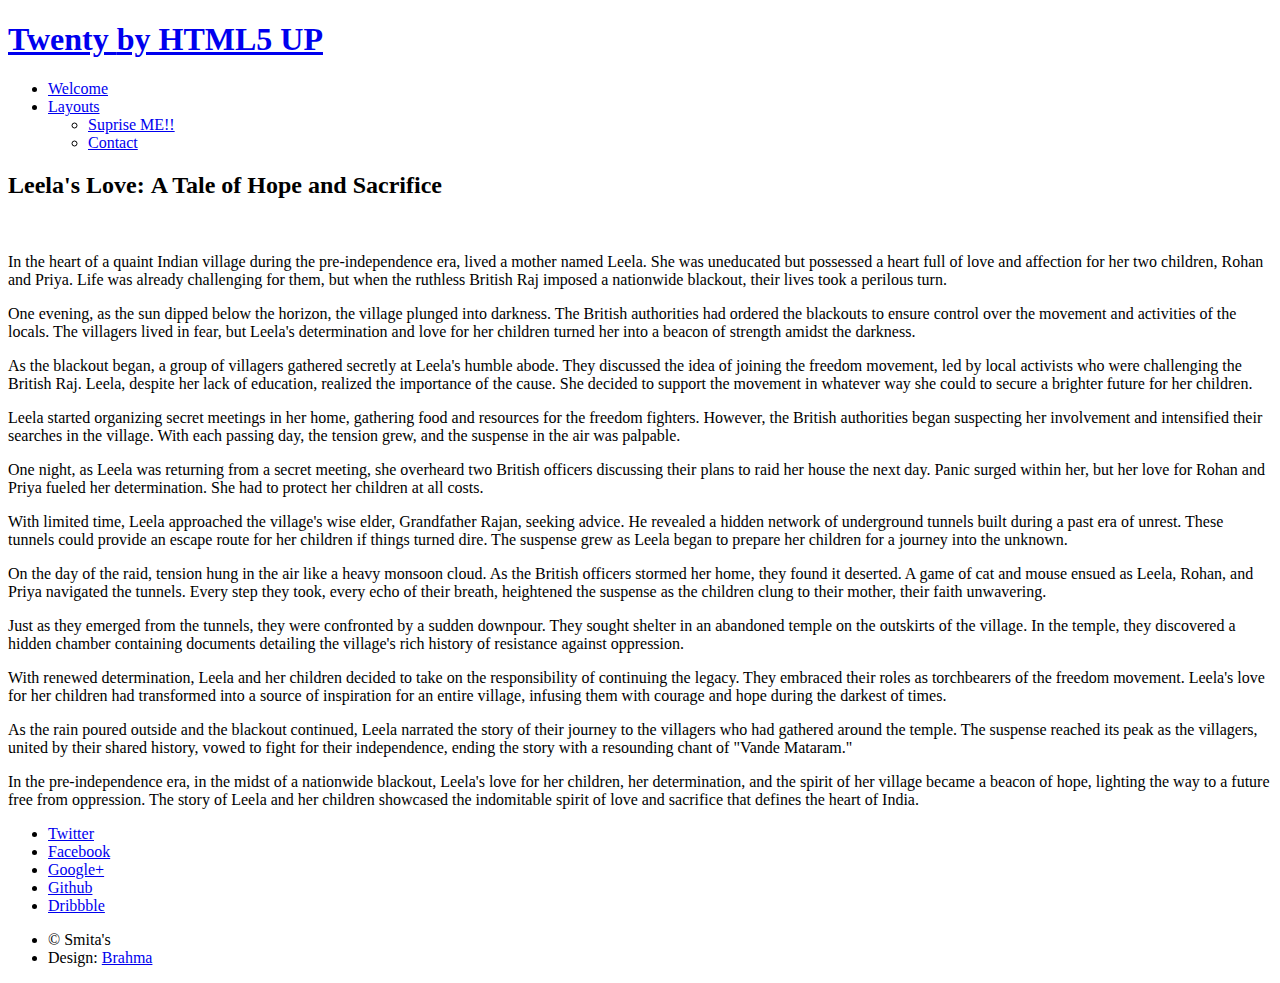
==== no-sidebar.html @ 75e1d194 "Add files via upload" ====
<!DOCTYPE HTML>

<html>
	<head>
		<title>Leela's Love: A Tale of Hope and Sacrifice</title>
		<meta charset="utf-8" />
		<meta name="viewport" content="width=device-width, initial-scale=1, user-scalable=no" />
		<link rel="stylesheet" href="assets/css/main.css" />
		<link rel="stylesheet" href="assets/css/css_u.css" />
		<noscript><link rel="stylesheet" href="assets/css/noscript.css" /></noscript>
		<link rel="preconnect" href="https://fonts.googleapis.com">
		<link rel="preconnect" href="https://fonts.gstatic.com" crossorigin>
		<link href="https://fonts.googleapis.com/css2?family=Poppins:ital,wght@0,300;0,400;0,500;1,300&display=swap" rel="stylesheet">
	</head>
	<body class="no-sidebar is-preload">
		<div id="page-wrapper">

			<!-- Header -->
				<header id="header">
					<h1 id="logo"><a href="index.html">Twenty <span>by HTML5 UP</span></a></h1>
					<nav id="nav">
						<ul>
							<li class="current"><a href="index.html">Welcome</a></li>
							<li class="submenu">
								<a href="#">Layouts</a>
								<ul>
									<!-- <li><a href="left-sidebar.html">Left Sidebar</a></li> -->
									<!-- <li><a href="right-sidebar.html">Right Sidebar</a></li> -->
									<li><a href="no-sidebar.html">Suprise ME!!</a></li>
									<li><a href="contact.html">Contact</a></li>
									<!-- <li class="submenu">
										<a href="#">Submenu</a>
										<ul>
											<li><a href="#">Dolore Sed</a></li>
											<li><a href="#">Consequat</a></li>
											<li><a href="#">Lorem Magna</a></li>
											<li><a href="#">Sed Magna</a></li>
											<li><a href="#">Ipsum Nisl</a></li>
										</ul>
									</li> -->
								</ul>
							</li>
							<!-- <li><a href="#" class="button primary">Sign Up</a></li> -->
						</ul>
					</nav>
				</header>

			<!-- Main -->
				<article id="main">

					<header class="special container">
						<span class="icon solid fa-mobile-alt"></span>
						<h2><strong>Leela's Love: </strong>A Tale of Hope and Sacrifice</h2>
						<!-- <p>Where that in the center faces the nameless horrors alone.</p> -->
					</header>

					<!-- One -->
						<section class="wrapper style4 container">

							<!-- Content -->
								<div class="content">
									<section>
										<div class="div_u">
											<a href="#" class="image featured img_u"><img src="images/pic01.jpg" alt="" /></a>
										</div>
										
										<!-- <header>
											<h3>Dolore Amet Consequat</h3>
										</header> -->
										<p>In the heart of a quaint Indian village during the pre-independence era, lived a mother named Leela. She was uneducated but possessed a heart full of love and affection for her two children, Rohan and Priya. Life was already challenging for them, but when the ruthless British Raj imposed a nationwide blackout, their lives took a perilous turn.</p>
										<p>One evening, as the sun dipped below the horizon, the village plunged into darkness. The British authorities had ordered the blackouts to ensure control over the movement and activities of the locals. The villagers lived in fear, but Leela's determination and love for her children turned her into a beacon of strength amidst the darkness.</p>
										<p>As the blackout began, a group of villagers gathered secretly at Leela's humble abode. They discussed the idea of joining the freedom movement, led by local activists who were challenging the British Raj. Leela, despite her lack of education, realized the importance of the cause. She decided to support the movement in whatever way she could to secure a brighter future for her children.</p>
										<p>Leela started organizing secret meetings in her home, gathering food and resources for the freedom fighters. However, the British authorities began suspecting her involvement and intensified their searches in the village. With each passing day, the tension grew, and the suspense in the air was palpable.</p>
										<p>One night, as Leela was returning from a secret meeting, she overheard two British officers discussing their plans to raid her house the next day. Panic surged within her, but her love for Rohan and Priya fueled her determination. She had to protect her children at all costs.</p>
										<p>With limited time, Leela approached the village's wise elder, Grandfather Rajan, seeking advice. He revealed a hidden network of underground tunnels built during a past era of unrest. These tunnels could provide an escape route for her children if things turned dire. The suspense grew as Leela began to prepare her children for a journey into the unknown.</p>
										<p>On the day of the raid, tension hung in the air like a heavy monsoon cloud. As the British officers stormed her home, they found it deserted. A game of cat and mouse ensued as Leela, Rohan, and Priya navigated the tunnels. Every step they took, every echo of their breath, heightened the suspense as the children clung to their mother, their faith unwavering.</p>
										<p>Just as they emerged from the tunnels, they were confronted by a sudden downpour. They sought shelter in an abandoned temple on the outskirts of the village. In the temple, they discovered a hidden chamber containing documents detailing the village's rich history of resistance against oppression.</p>
										<p>With renewed determination, Leela and her children decided to take on the responsibility of continuing the legacy. They embraced their roles as torchbearers of the freedom movement. Leela's love for her children had transformed into a source of inspiration for an entire village, infusing them with courage and hope during the darkest of times.</p>
										<p>As the rain poured outside and the blackout continued, Leela narrated the story of their journey to the villagers who had gathered around the temple. The suspense reached its peak as the villagers, united by their shared history, vowed to fight for their independence, ending the story with a resounding chant of "Vande Mataram."</p>
										<p>In the pre-independence era, in the midst of a nationwide blackout, Leela's love for her children, her determination, and the spirit of her village became a beacon of hope, lighting the way to a future free from oppression. The story of Leela and her children showcased the indomitable spirit of love and sacrifice that defines the heart of India.</p>
										<!-- <p>Aliquam massa urna, imperdiet sit amet mi non, bibendum euismod est. Curabitur mi justo, tincidunt vel eros ullamcorper, porta cursus justo. Cras vel neque eros. Vestibulum diam quam, mollis at consectetur non, malesuada quis augue. Morbi tincidunt pretium interdum. Morbi mattis elementum orci, nec dictum massa. Morbi eu faucibus massa. Aliquam massa urna, imperdiet sit amet mi non, bibendum euismod est. Curabitur mi justo, tincidunt vel eros ullamcorper, porta cursus justo. Cras vel neque eros. Vestibulum diam.</p>
										<p>Vestibulum diam quam, mollis at consectetur non, malesuada quis augue. Morbi tincidunt pretium interdum. Morbi mattis elementum orci, nec dictum porta cursus justo. Quisque ultricies lorem in ligula condimentum, et egestas turpis sagittis. Cras ac nunc urna. Nullam eget lobortis purus. Phasellus vitae tortor non est placerat tristique. Sed id sem et massa ornare pellentesque. Maecenas pharetra porta accumsan. </p>
										<p>In vestibulum massa quis arcu lobortis tempus. Nam pretium arcu in odio vulputate luctus. Suspendisse euismod lorem eget lacinia fringilla. Sed sed felis justo. Nunc sodales elit in laoreet aliquam. Nam gravida, nisl sit amet iaculis porttitor, risus nisi rutrum metus, non hendrerit ipsum arcu tristique est.</p> -->
									</section>
								</div>

						</section>

					<!-- Two -->
						<!-- <section class="wrapper style1 container special">
							<div class="row">
								<div class="col-4 col-12-narrower">

									<section>
										<header>
											<h3>This is Something</h3>
										</header>
										<p>Sed tristique purus vitae volutpat ultrices. Aliquam eu elit eget arcu commodo suscipit dolor nec nibh. Proin a ullamcorper elit, et sagittis turpis. Integer ut fermentum.</p>
										<footer>
											<ul class="buttons">
												<li><a href="#" class="button small">Learn More</a></li>
											</ul>
										</footer>
									</section>

								</div>
								<div class="col-4 col-12-narrower">

									<section>
										<header>
											<h3>Also Something</h3>
										</header>
										<p>Sed tristique purus vitae volutpat ultrices. Aliquam eu elit eget arcu commodo suscipit dolor nec nibh. Proin a ullamcorper elit, et sagittis turpis. Integer ut fermentum.</p>
										<footer>
											<ul class="buttons">
												<li><a href="#" class="button small">Learn More</a></li>
											</ul>
										</footer>
									</section>

								</div>
								<div class="col-4 col-12-narrower">

									<section>
										<header>
											<h3>Probably Something</h3>
										</header>
										<p>Sed tristique purus vitae volutpat ultrices. Aliquam eu elit eget arcu commodo suscipit dolor nec nibh. Proin a ullamcorper elit, et sagittis turpis. Integer ut fermentum.</p>
										<footer>
											<ul class="buttons">
												<li><a href="#" class="button small">Learn More</a></li>
											</ul>
										</footer>
									</section>

								</div>
							</div>
						</section>

				</article> -->

			<!-- Footer -->
				<footer id="footer">

					<ul class="icons">
						<li><a href="#" class="icon brands circle fa-twitter"><span class="label">Twitter</span></a></li>
						<li><a href="#" class="icon brands circle fa-facebook-f"><span class="label">Facebook</span></a></li>
						<li><a href="#" class="icon brands circle fa-google-plus-g"><span class="label">Google+</span></a></li>
						<li><a href="#" class="icon brands circle fa-github"><span class="label">Github</span></a></li>
						<li><a href="#" class="icon brands circle fa-dribbble"><span class="label">Dribbble</span></a></li>
					</ul>

					<ul class="copyright">
						<li>&copy; Smita's</li><li>Design: <a href="#">Brahma</a></li>
					</ul>

				</footer>

		</div>

		<!-- Scripts -->
			<script src="assets/js/jquery.min.js"></script>
			<script src="assets/js/jquery.dropotron.min.js"></script>
			<script src="assets/js/jquery.scrolly.min.js"></script>
			<script src="assets/js/jquery.scrollgress.min.js"></script>
			<script src="assets/js/jquery.scrollex.min.js"></script>
			<script src="assets/js/browser.min.js"></script>
			<script src="assets/js/breakpoints.min.js"></script>
			<script src="assets/js/util.js"></script>
			<script src="assets/js/main.js"></script>

	</body>
</html>
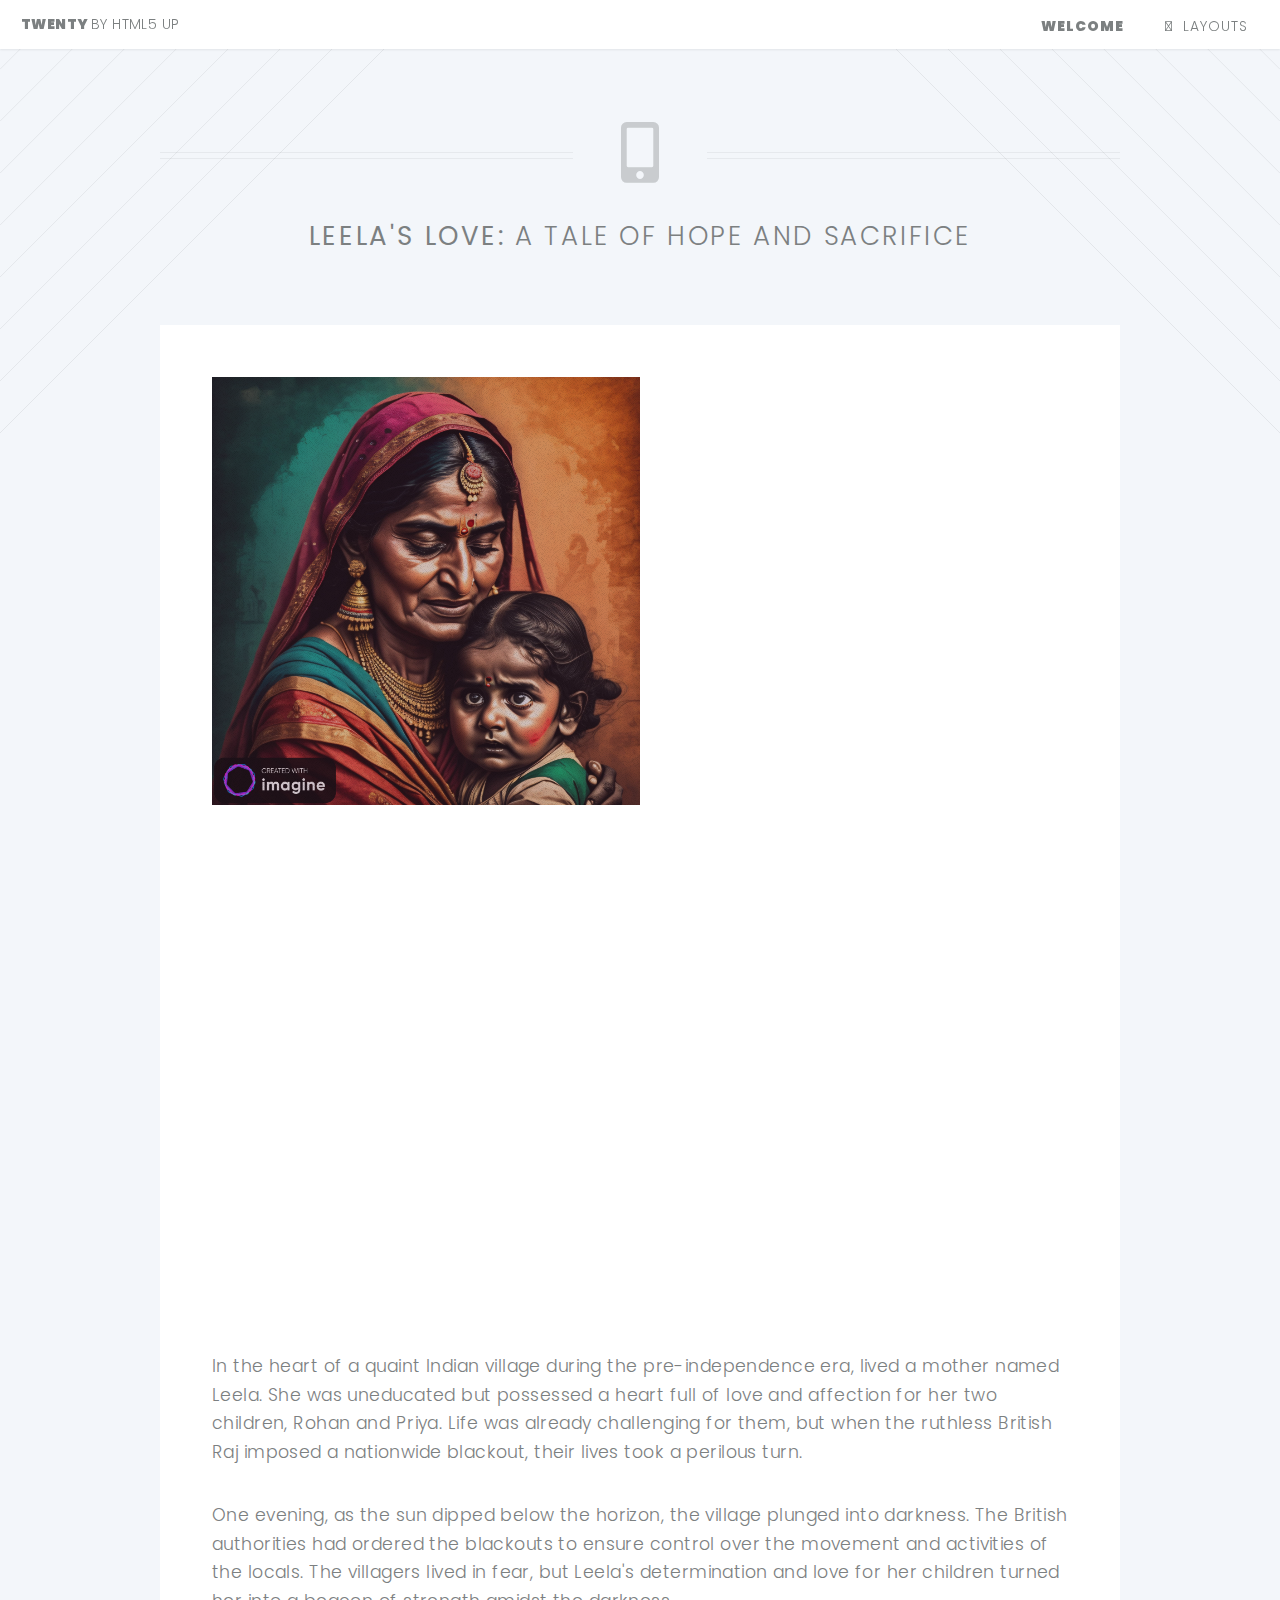
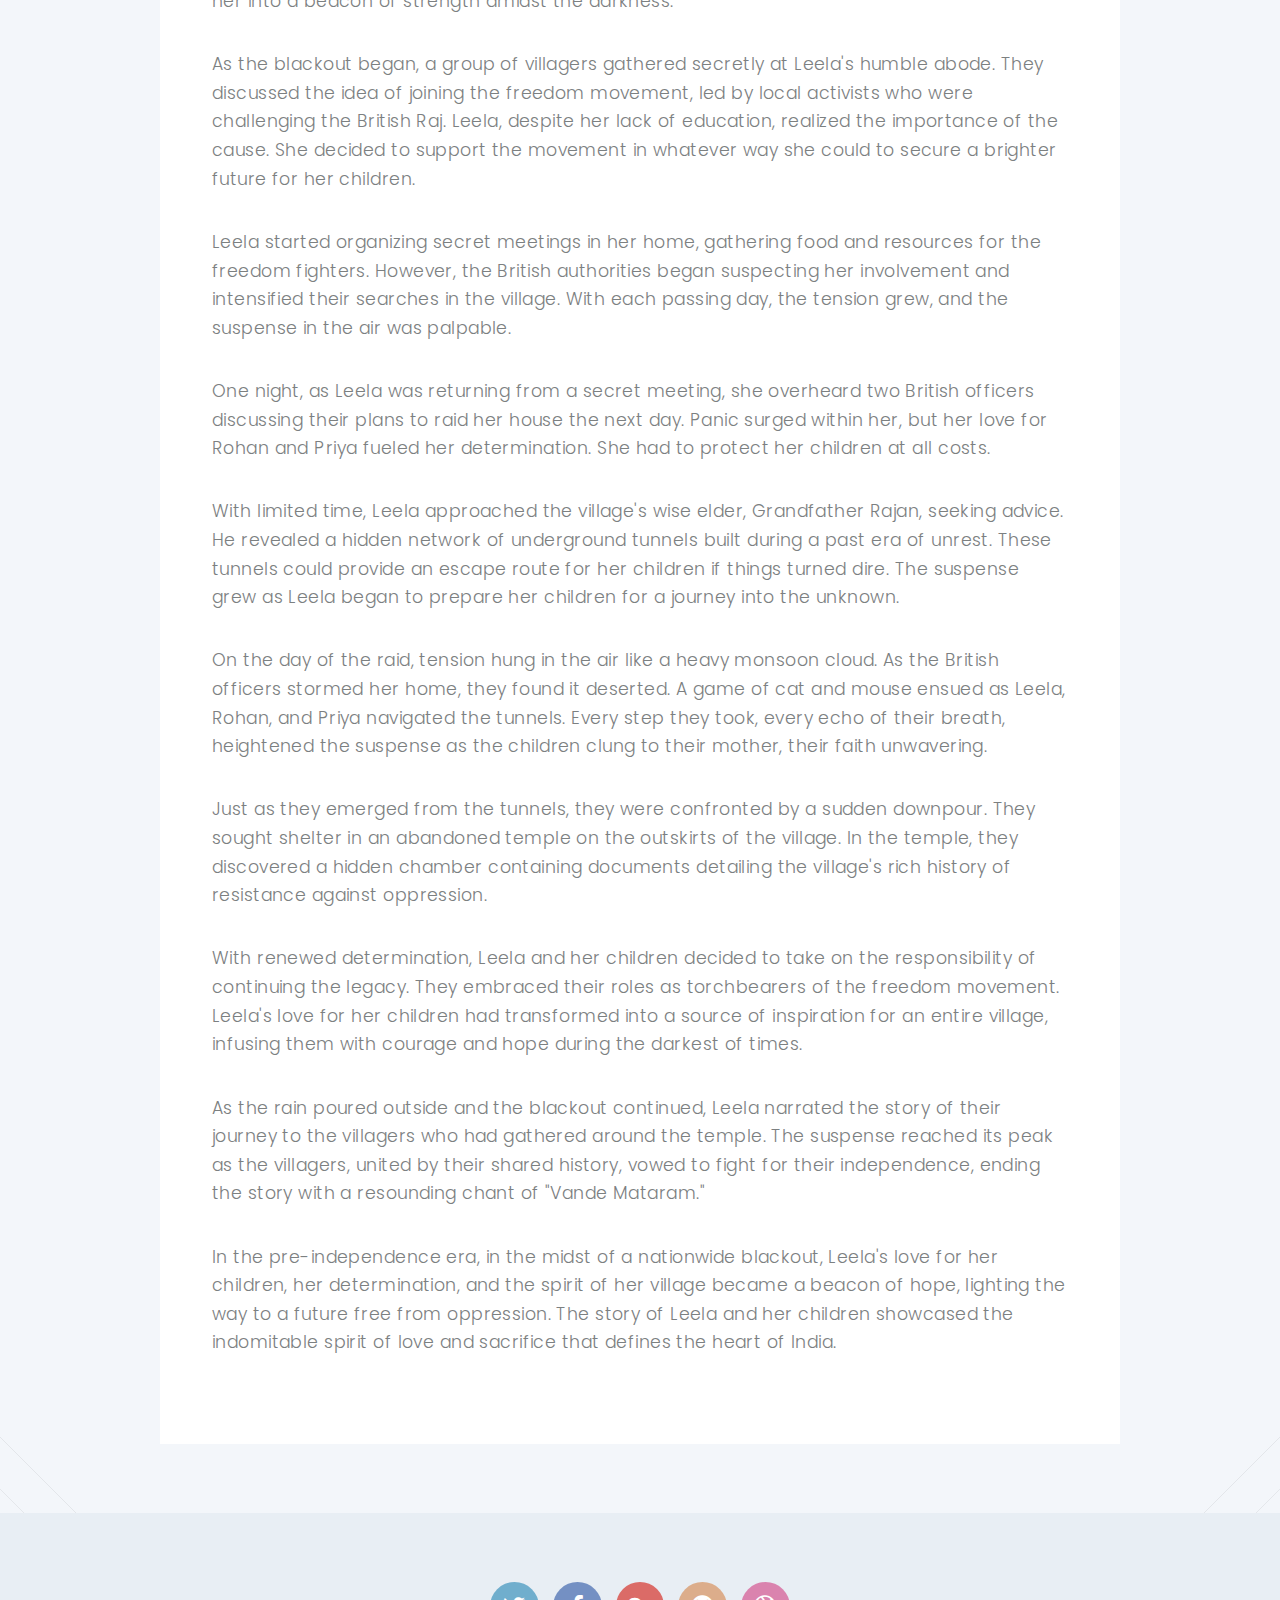
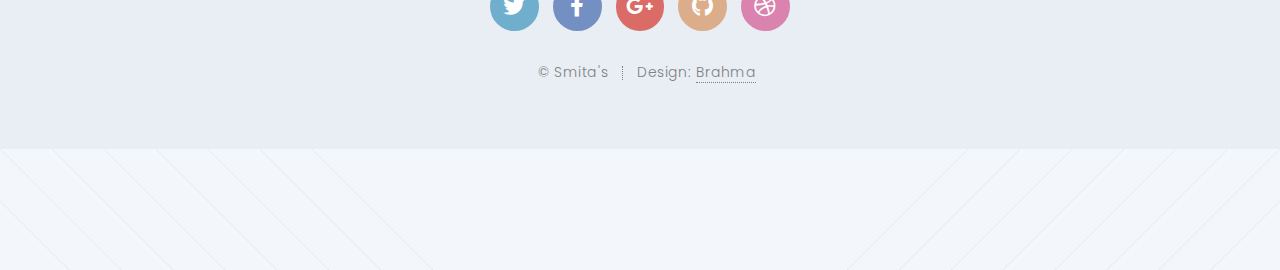
==== commit ffbf52bf: "Update no-sidebar.html" ====
--- a/no-sidebar.html
+++ b/no-sidebar.html
@@ -62,6 +62,7 @@
 									<section>
 										<div class="div_u">
 											<a href="#" class="image featured img_u"><img src="images/pic01.jpg" alt="" /></a>
+											<iframe src="https://www.veed.io/embed/767d58e0-048e-4846-8ca8-74c195d1b40b" width="744" height="504" frameborder="0" title="pic01" webkitallowfullscreen mozallowfullscreen allowfullscreen></iframe>
 										</div>
 										
 										<!-- <header>
@@ -170,4 +171,4 @@
 			<script src="assets/js/main.js"></script>
 
 	</body>
-</html>+</html>
--- a/assets/css/main.css
+++ b/assets/css/main.css
@@ -0,0 +1,3346 @@
+@import url("fontawesome-all.min.css");
+@import url("https://fonts.googleapis.com/css?family=Lato:300,400,900");
+
+/*
+	Twenty by HTML5 UP
+	html5up.net | @ajlkn
+	Free for personal and commercial use under the CCA 3.0 license (html5up.net/license)
+*/
+
+html, body, div, span, applet, object,
+iframe, h1, h2, h3, h4, h5, h6, p, blockquote,
+pre, a, abbr, acronym, address, big, cite,
+code, del, dfn, em, img, ins, kbd, q, s, samp,
+small, strike, strong, sub, sup, tt, var, b,
+u, i, center, dl, dt, dd, ol, ul, li, fieldset,
+form, label, legend, table, caption, tbody,
+tfoot, thead, tr, th, td, article, aside,
+canvas, details, embed, figure, figcaption,
+footer, header, hgroup, menu, nav, output, ruby,
+section, summary, time, mark, audio, video {
+	margin: 0;
+	padding: 0;
+	border: 0;
+	font-size: 100%;
+	font: inherit;
+	vertical-align: baseline;}
+
+article, aside, details, figcaption, figure,
+footer, header, hgroup, menu, nav, section {
+	display: block;}
+
+body {
+	line-height: 1;
+}
+
+ol, ul {
+	list-style: none;
+}
+
+blockquote, q {
+	quotes: none;
+}
+
+	blockquote:before, blockquote:after, q:before, q:after {
+		content: '';
+		content: none;
+	}
+
+table {
+	border-collapse: collapse;
+	border-spacing: 0;
+}
+
+body {
+	-webkit-text-size-adjust: none;
+}
+
+mark {
+	background-color: transparent;
+	color: inherit;
+}
+
+input::-moz-focus-inner {
+	border: 0;
+	padding: 0;
+}
+
+input, select, textarea {
+	-moz-appearance: none;
+	-webkit-appearance: none;
+	-ms-appearance: none;
+	appearance: none;
+}
+
+/* Basic */
+
+	html {
+		box-sizing: border-box;
+	}
+
+	*, *:before, *:after {
+		box-sizing: inherit;
+	}
+
+	body {
+		background: #f3f6fa;
+	}
+
+		body.is-preload *, body.is-preload *:before, body.is-preload *:after {
+			-moz-animation: none !important;
+			-webkit-animation: none !important;
+			-ms-animation: none !important;
+			animation: none !important;
+			-moz-transition: none !important;
+			-webkit-transition: none !important;
+			-ms-transition: none !important;
+			transition: none !important;
+		}
+
+	body, input, select, textarea {
+		color: #7c8081;
+		font-family: 'Lato', sans-serif;
+		font-family: 'Poppins', sans-serif;
+		font-size: 15pt;
+		font-weight: 300;
+		letter-spacing: 0.025em;
+		line-height: 1.75em;
+	}
+
+	a {
+		-moz-transition: color 0.2s ease-in-out, border-color 0.2s ease-in-out, background-color 0.2s ease-in-out;
+		-webkit-transition: color 0.2s ease-in-out, border-color 0.2s ease-in-out, background-color 0.2s ease-in-out;
+		-ms-transition: color 0.2s ease-in-out, border-color 0.2s ease-in-out, background-color 0.2s ease-in-out;
+		transition: color 0.2s ease-in-out, border-color 0.2s ease-in-out, background-color 0.2s ease-in-out;
+		color: #3fb1a3;
+		text-decoration: none;
+		border-bottom: dotted 1px;
+	}
+
+		a:hover {
+			border-bottom-color: transparent;
+		}
+
+	strong, b {
+		font-weight: 400;
+	}
+
+	p, ul, ol, dl, table, blockquote {
+		margin: 0 0 2em 0;
+	}
+
+	h1, h2, h3, h4, h5, h6 {
+		color: inherit;
+		font-weight: 300;
+		line-height: 1.75em;
+		margin-bottom: 1em;
+		text-transform: uppercase;
+	}
+
+		h1 a, h2 a, h3 a, h4 a, h5 a, h6 a {
+			color: inherit;
+			text-decoration: none;
+			border: 0;
+		}
+
+	h2 {
+		font-size: 1.5em;
+		letter-spacing: 0.1em;
+	}
+
+	h3 {
+		font-size: 1.15em;
+		letter-spacing: 0.025em;
+	}
+
+	sub {
+		font-size: 0.8em;
+		position: relative;
+		top: 0.5em;
+	}
+
+	sup {
+		font-size: 0.8em;
+		position: relative;
+		top: -0.5em;
+	}
+
+	hr {
+		border-top: solid 1px rgba(124, 128, 129, 0.2);
+		border: 0;
+		margin-bottom: 1.5em;
+	}
+
+	blockquote {
+		border-left: solid 0.5em rgba(124, 128, 129, 0.2);
+		font-style: italic;
+		padding: 1em 0 1em 2em;
+	}
+
+/* Container */
+
+	.container {
+		margin: 0 auto;
+		max-width: 100%;
+		width: 1400px;
+	}
+
+		.container.medium {
+			width: 1050px;
+		}
+
+		@media screen and (max-width: 1680px) {
+
+			.container {
+				width: 1200px;
+			}
+
+				.container.medium {
+					width: 900px;
+				}
+
+		}
+
+		@media screen and (max-width: 1280px) {
+
+			.container {
+				width: 960px;
+			}
+
+				.container.medium {
+					width: 735px;
+				}
+
+		}
+
+		@media screen and (max-width: 980px) {
+
+			.container {
+				width: 95%;
+			}
+
+				.container.medium {
+					width: 71.25%;
+				}
+
+		}
+
+		@media screen and (max-width: 840px) {
+
+			.container {
+				width: 95%;
+			}
+
+				.container.medium {
+					width: 95%;
+				}
+
+		}
+
+		@media screen and (max-width: 736px) {
+
+			.container {
+				width: 100%;
+			}
+
+				.container.medium {
+					width: 100%;
+				}
+
+		}
+
+/* Row */
+
+	.row {
+		display: flex;
+		flex-wrap: wrap;
+		box-sizing: border-box;
+		align-items: stretch;
+	}
+
+		.row > * {
+			box-sizing: border-box;
+		}
+
+		.row.gtr-uniform > * > :last-child {
+			margin-bottom: 0;
+		}
+
+		.row.aln-left {
+			justify-content: flex-start;
+		}
+
+		.row.aln-center {
+			justify-content: center;
+		}
+
+		.row.aln-right {
+			justify-content: flex-end;
+		}
+
+		.row.aln-top {
+			align-items: flex-start;
+		}
+
+		.row.aln-middle {
+			align-items: center;
+		}
+
+		.row.aln-bottom {
+			align-items: flex-end;
+		}
+
+		.row > .imp {
+			order: -1;
+		}
+
+		.row > .col-1 {
+			width: 8.33333%;
+		}
+
+		.row > .off-1 {
+			margin-left: 8.33333%;
+		}
+
+		.row > .col-2 {
+			width: 16.66667%;
+		}
+
+		.row > .off-2 {
+			margin-left: 16.66667%;
+		}
+
+		.row > .col-3 {
+			width: 25%;
+		}
+
+		.row > .off-3 {
+			margin-left: 25%;
+		}
+
+		.row > .col-4 {
+			width: 33.33333%;
+		}
+
+		.row > .off-4 {
+			margin-left: 33.33333%;
+		}
+
+		.row > .col-5 {
+			width: 41.66667%;
+		}
+
+		.row > .off-5 {
+			margin-left: 41.66667%;
+		}
+
+		.row > .col-6 {
+			width: 50%;
+		}
+
+		.row > .off-6 {
+			margin-left: 50%;
+		}
+
+		.row > .col-7 {
+			width: 58.33333%;
+		}
+
+		.row > .off-7 {
+			margin-left: 58.33333%;
+		}
+
+		.row > .col-8 {
+			width: 66.66667%;
+		}
+
+		.row > .off-8 {
+			margin-left: 66.66667%;
+		}
+
+		.row > .col-9 {
+			width: 75%;
+		}
+
+		.row > .off-9 {
+			margin-left: 75%;
+		}
+
+		.row > .col-10 {
+			width: 83.33333%;
+		}
+
+		.row > .off-10 {
+			margin-left: 83.33333%;
+		}
+
+		.row > .col-11 {
+			width: 91.66667%;
+		}
+
+		.row > .off-11 {
+			margin-left: 91.66667%;
+		}
+
+		.row > .col-12 {
+			width: 100%;
+		}
+
+		.row > .off-12 {
+			margin-left: 100%;
+		}
+
+		.row.gtr-0 {
+			margin-top: 0px;
+			margin-left: 0px;
+		}
+
+			.row.gtr-0 > * {
+				padding: 0px 0 0 0px;
+			}
+
+			.row.gtr-0.gtr-uniform {
+				margin-top: 0px;
+			}
+
+				.row.gtr-0.gtr-uniform > * {
+					padding-top: 0px;
+				}
+
+		.row.gtr-25 {
+			margin-top: -12.5px;
+			margin-left: -12.5px;
+		}
+
+			.row.gtr-25 > * {
+				padding: 12.5px 0 0 12.5px;
+			}
+
+			.row.gtr-25.gtr-uniform {
+				margin-top: -12.5px;
+			}
+
+				.row.gtr-25.gtr-uniform > * {
+					padding-top: 12.5px;
+				}
+
+		.row.gtr-50 {
+			margin-top: -25px;
+			margin-left: -25px;
+		}
+
+			.row.gtr-50 > * {
+				padding: 25px 0 0 25px;
+			}
+
+			.row.gtr-50.gtr-uniform {
+				margin-top: -25px;
+			}
+
+				.row.gtr-50.gtr-uniform > * {
+					padding-top: 25px;
+				}
+
+		.row {
+			margin-top: -50px;
+			margin-left: -50px;
+		}
+
+			.row > * {
+				padding: 50px 0 0 50px;
+			}
+
+			.row.gtr-uniform {
+				margin-top: -50px;
+			}
+
+				.row.gtr-uniform > * {
+					padding-top: 50px;
+				}
+
+		.row.gtr-150 {
+			margin-top: -75px;
+			margin-left: -75px;
+		}
+
+			.row.gtr-150 > * {
+				padding: 75px 0 0 75px;
+			}
+
+			.row.gtr-150.gtr-uniform {
+				margin-top: -75px;
+			}
+
+				.row.gtr-150.gtr-uniform > * {
+					padding-top: 75px;
+				}
+
+		.row.gtr-200 {
+			margin-top: -100px;
+			margin-left: -100px;
+		}
+
+			.row.gtr-200 > * {
+				padding: 100px 0 0 100px;
+			}
+
+			.row.gtr-200.gtr-uniform {
+				margin-top: -100px;
+			}
+
+				.row.gtr-200.gtr-uniform > * {
+					padding-top: 100px;
+				}
+
+		@media screen and (max-width: 1680px) {
+
+			.row {
+				display: flex;
+				flex-wrap: wrap;
+				box-sizing: border-box;
+				align-items: stretch;
+			}
+
+				.row > * {
+					box-sizing: border-box;
+				}
+
+				.row.gtr-uniform > * > :last-child {
+					margin-bottom: 0;
+				}
+
+				.row.aln-left {
+					justify-content: flex-start;
+				}
+
+				.row.aln-center {
+					justify-content: center;
+				}
+
+				.row.aln-right {
+					justify-content: flex-end;
+				}
+
+				.row.aln-top {
+					align-items: flex-start;
+				}
+
+				.row.aln-middle {
+					align-items: center;
+				}
+
+				.row.aln-bottom {
+					align-items: flex-end;
+				}
+
+				.row > .imp-wide {
+					order: -1;
+				}
+
+				.row > .col-1-wide {
+					width: 8.33333%;
+				}
+
+				.row > .off-1-wide {
+					margin-left: 8.33333%;
+				}
+
+				.row > .col-2-wide {
+					width: 16.66667%;
+				}
+
+				.row > .off-2-wide {
+					margin-left: 16.66667%;
+				}
+
+				.row > .col-3-wide {
+					width: 25%;
+				}
+
+				.row > .off-3-wide {
+					margin-left: 25%;
+				}
+
+				.row > .col-4-wide {
+					width: 33.33333%;
+				}
+
+				.row > .off-4-wide {
+					margin-left: 33.33333%;
+				}
+
+				.row > .col-5-wide {
+					width: 41.66667%;
+				}
+
+				.row > .off-5-wide {
+					margin-left: 41.66667%;
+				}
+
+				.row > .col-6-wide {
+					width: 50%;
+				}
+
+				.row > .off-6-wide {
+					margin-left: 50%;
+				}
+
+				.row > .col-7-wide {
+					width: 58.33333%;
+				}
+
+				.row > .off-7-wide {
+					margin-left: 58.33333%;
+				}
+
+				.row > .col-8-wide {
+					width: 66.66667%;
+				}
+
+				.row > .off-8-wide {
+					margin-left: 66.66667%;
+				}
+
+				.row > .col-9-wide {
+					width: 75%;
+				}
+
+				.row > .off-9-wide {
+					margin-left: 75%;
+				}
+
+				.row > .col-10-wide {
+					width: 83.33333%;
+				}
+
+				.row > .off-10-wide {
+					margin-left: 83.33333%;
+				}
+
+				.row > .col-11-wide {
+					width: 91.66667%;
+				}
+
+				.row > .off-11-wide {
+					margin-left: 91.66667%;
+				}
+
+				.row > .col-12-wide {
+					width: 100%;
+				}
+
+				.row > .off-12-wide {
+					margin-left: 100%;
+				}
+
+				.row.gtr-0 {
+					margin-top: 0px;
+					margin-left: 0px;
+				}
+
+					.row.gtr-0 > * {
+						padding: 0px 0 0 0px;
+					}
+
+					.row.gtr-0.gtr-uniform {
+						margin-top: 0px;
+					}
+
+						.row.gtr-0.gtr-uniform > * {
+							padding-top: 0px;
+						}
+
+				.row.gtr-25 {
+					margin-top: -10px;
+					margin-left: -10px;
+				}
+
+					.row.gtr-25 > * {
+						padding: 10px 0 0 10px;
+					}
+
+					.row.gtr-25.gtr-uniform {
+						margin-top: -10px;
+					}
+
+						.row.gtr-25.gtr-uniform > * {
+							padding-top: 10px;
+						}
+
+				.row.gtr-50 {
+					margin-top: -20px;
+					margin-left: -20px;
+				}
+
+					.row.gtr-50 > * {
+						padding: 20px 0 0 20px;
+					}
+
+					.row.gtr-50.gtr-uniform {
+						margin-top: -20px;
+					}
+
+						.row.gtr-50.gtr-uniform > * {
+							padding-top: 20px;
+						}
+
+				.row {
+					margin-top: -40px;
+					margin-left: -40px;
+				}
+
+					.row > * {
+						padding: 40px 0 0 40px;
+					}
+
+					.row.gtr-uniform {
+						margin-top: -40px;
+					}
+
+						.row.gtr-uniform > * {
+							padding-top: 40px;
+						}
+
+				.row.gtr-150 {
+					margin-top: -60px;
+					margin-left: -60px;
+				}
+
+					.row.gtr-150 > * {
+						padding: 60px 0 0 60px;
+					}
+
+					.row.gtr-150.gtr-uniform {
+						margin-top: -60px;
+					}
+
+						.row.gtr-150.gtr-uniform > * {
+							padding-top: 60px;
+						}
+
+				.row.gtr-200 {
+					margin-top: -80px;
+					margin-left: -80px;
+				}
+
+					.row.gtr-200 > * {
+						padding: 80px 0 0 80px;
+					}
+
+					.row.gtr-200.gtr-uniform {
+						margin-top: -80px;
+					}
+
+						.row.gtr-200.gtr-uniform > * {
+							padding-top: 80px;
+						}
+
+		}
+
+		@media screen and (max-width: 1280px) {
+
+			.row {
+				display: flex;
+				flex-wrap: wrap;
+				box-sizing: border-box;
+				align-items: stretch;
+			}
+
+				.row > * {
+					box-sizing: border-box;
+				}
+
+				.row.gtr-uniform > * > :last-child {
+					margin-bottom: 0;
+				}
+
+				.row.aln-left {
+					justify-content: flex-start;
+				}
+
+				.row.aln-center {
+					justify-content: center;
+				}
+
+				.row.aln-right {
+					justify-content: flex-end;
+				}
+
+				.row.aln-top {
+					align-items: flex-start;
+				}
+
+				.row.aln-middle {
+					align-items: center;
+				}
+
+				.row.aln-bottom {
+					align-items: flex-end;
+				}
+
+				.row > .imp-normal {
+					order: -1;
+				}
+
+				.row > .col-1-normal {
+					width: 8.33333%;
+				}
+
+				.row > .off-1-normal {
+					margin-left: 8.33333%;
+				}
+
+				.row > .col-2-normal {
+					width: 16.66667%;
+				}
+
+				.row > .off-2-normal {
+					margin-left: 16.66667%;
+				}
+
+				.row > .col-3-normal {
+					width: 25%;
+				}
+
+				.row > .off-3-normal {
+					margin-left: 25%;
+				}
+
+				.row > .col-4-normal {
+					width: 33.33333%;
+				}
+
+				.row > .off-4-normal {
+					margin-left: 33.33333%;
+				}
+
+				.row > .col-5-normal {
+					width: 41.66667%;
+				}
+
+				.row > .off-5-normal {
+					margin-left: 41.66667%;
+				}
+
+				.row > .col-6-normal {
+					width: 50%;
+				}
+
+				.row > .off-6-normal {
+					margin-left: 50%;
+				}
+
+				.row > .col-7-normal {
+					width: 58.33333%;
+				}
+
+				.row > .off-7-normal {
+					margin-left: 58.33333%;
+				}
+
+				.row > .col-8-normal {
+					width: 66.66667%;
+				}
+
+				.row > .off-8-normal {
+					margin-left: 66.66667%;
+				}
+
+				.row > .col-9-normal {
+					width: 75%;
+				}
+
+				.row > .off-9-normal {
+					margin-left: 75%;
+				}
+
+				.row > .col-10-normal {
+					width: 83.33333%;
+				}
+
+				.row > .off-10-normal {
+					margin-left: 83.33333%;
+				}
+
+				.row > .col-11-normal {
+					width: 91.66667%;
+				}
+
+				.row > .off-11-normal {
+					margin-left: 91.66667%;
+				}
+
+				.row > .col-12-normal {
+					width: 100%;
+				}
+
+				.row > .off-12-normal {
+					margin-left: 100%;
+				}
+
+				.row.gtr-0 {
+					margin-top: 0px;
+					margin-left: 0px;
+				}
+
+					.row.gtr-0 > * {
+						padding: 0px 0 0 0px;
+					}
+
+					.row.gtr-0.gtr-uniform {
+						margin-top: 0px;
+					}
+
+						.row.gtr-0.gtr-uniform > * {
+							padding-top: 0px;
+						}
+
+				.row.gtr-25 {
+					margin-top: -10px;
+					margin-left: -10px;
+				}
+
+					.row.gtr-25 > * {
+						padding: 10px 0 0 10px;
+					}
+
+					.row.gtr-25.gtr-uniform {
+						margin-top: -10px;
+					}
+
+						.row.gtr-25.gtr-uniform > * {
+							padding-top: 10px;
+						}
+
+				.row.gtr-50 {
+					margin-top: -20px;
+					margin-left: -20px;
+				}
+
+					.row.gtr-50 > * {
+						padding: 20px 0 0 20px;
+					}
+
+					.row.gtr-50.gtr-uniform {
+						margin-top: -20px;
+					}
+
+						.row.gtr-50.gtr-uniform > * {
+							padding-top: 20px;
+						}
+
+				.row {
+					margin-top: -40px;
+					margin-left: -40px;
+				}
+
+					.row > * {
+						padding: 40px 0 0 40px;
+					}
+
+					.row.gtr-uniform {
+						margin-top: -40px;
+					}
+
+						.row.gtr-uniform > * {
+							padding-top: 40px;
+						}
+
+				.row.gtr-150 {
+					margin-top: -60px;
+					margin-left: -60px;
+				}
+
+					.row.gtr-150 > * {
+						padding: 60px 0 0 60px;
+					}
+
+					.row.gtr-150.gtr-uniform {
+						margin-top: -60px;
+					}
+
+						.row.gtr-150.gtr-uniform > * {
+							padding-top: 60px;
+						}
+
+				.row.gtr-200 {
+					margin-top: -80px;
+					margin-left: -80px;
+				}
+
+					.row.gtr-200 > * {
+						padding: 80px 0 0 80px;
+					}
+
+					.row.gtr-200.gtr-uniform {
+						margin-top: -80px;
+					}
+
+						.row.gtr-200.gtr-uniform > * {
+							padding-top: 80px;
+						}
+
+		}
+
+		@media screen and (max-width: 980px) {
+
+			.row {
+				display: flex;
+				flex-wrap: wrap;
+				box-sizing: border-box;
+				align-items: stretch;
+			}
+
+				.row > * {
+					box-sizing: border-box;
+				}
+
+				.row.gtr-uniform > * > :last-child {
+					margin-bottom: 0;
+				}
+
+				.row.aln-left {
+					justify-content: flex-start;
+				}
+
+				.row.aln-center {
+					justify-content: center;
+				}
+
+				.row.aln-right {
+					justify-content: flex-end;
+				}
+
+				.row.aln-top {
+					align-items: flex-start;
+				}
+
+				.row.aln-middle {
+					align-items: center;
+				}
+
+				.row.aln-bottom {
+					align-items: flex-end;
+				}
+
+				.row > .imp-narrow {
+					order: -1;
+				}
+
+				.row > .col-1-narrow {
+					width: 8.33333%;
+				}
+
+				.row > .off-1-narrow {
+					margin-left: 8.33333%;
+				}
+
+				.row > .col-2-narrow {
+					width: 16.66667%;
+				}
+
+				.row > .off-2-narrow {
+					margin-left: 16.66667%;
+				}
+
+				.row > .col-3-narrow {
+					width: 25%;
+				}
+
+				.row > .off-3-narrow {
+					margin-left: 25%;
+				}
+
+				.row > .col-4-narrow {
+					width: 33.33333%;
+				}
+
+				.row > .off-4-narrow {
+					margin-left: 33.33333%;
+				}
+
+				.row > .col-5-narrow {
+					width: 41.66667%;
+				}
+
+				.row > .off-5-narrow {
+					margin-left: 41.66667%;
+				}
+
+				.row > .col-6-narrow {
+					width: 50%;
+				}
+
+				.row > .off-6-narrow {
+					margin-left: 50%;
+				}
+
+				.row > .col-7-narrow {
+					width: 58.33333%;
+				}
+
+				.row > .off-7-narrow {
+					margin-left: 58.33333%;
+				}
+
+				.row > .col-8-narrow {
+					width: 66.66667%;
+				}
+
+				.row > .off-8-narrow {
+					margin-left: 66.66667%;
+				}
+
+				.row > .col-9-narrow {
+					width: 75%;
+				}
+
+				.row > .off-9-narrow {
+					margin-left: 75%;
+				}
+
+				.row > .col-10-narrow {
+					width: 83.33333%;
+				}
+
+				.row > .off-10-narrow {
+					margin-left: 83.33333%;
+				}
+
+				.row > .col-11-narrow {
+					width: 91.66667%;
+				}
+
+				.row > .off-11-narrow {
+					margin-left: 91.66667%;
+				}
+
+				.row > .col-12-narrow {
+					width: 100%;
+				}
+
+				.row > .off-12-narrow {
+					margin-left: 100%;
+				}
+
+				.row.gtr-0 {
+					margin-top: 0px;
+					margin-left: 0px;
+				}
+
+					.row.gtr-0 > * {
+						padding: 0px 0 0 0px;
+					}
+
+					.row.gtr-0.gtr-uniform {
+						margin-top: 0px;
+					}
+
+						.row.gtr-0.gtr-uniform > * {
+							padding-top: 0px;
+						}
+
+				.row.gtr-25 {
+					margin-top: -7.5px;
+					margin-left: -7.5px;
+				}
+
+					.row.gtr-25 > * {
+						padding: 7.5px 0 0 7.5px;
+					}
+
+					.row.gtr-25.gtr-uniform {
+						margin-top: -7.5px;
+					}
+
+						.row.gtr-25.gtr-uniform > * {
+							padding-top: 7.5px;
+						}
+
+				.row.gtr-50 {
+					margin-top: -15px;
+					margin-left: -15px;
+				}
+
+					.row.gtr-50 > * {
+						padding: 15px 0 0 15px;
+					}
+
+					.row.gtr-50.gtr-uniform {
+						margin-top: -15px;
+					}
+
+						.row.gtr-50.gtr-uniform > * {
+							padding-top: 15px;
+						}
+
+				.row {
+					margin-top: -30px;
+					margin-left: -30px;
+				}
+
+					.row > * {
+						padding: 30px 0 0 30px;
+					}
+
+					.row.gtr-uniform {
+						margin-top: -30px;
+					}
+
+						.row.gtr-uniform > * {
+							padding-top: 30px;
+						}
+
+				.row.gtr-150 {
+					margin-top: -45px;
+					margin-left: -45px;
+				}
+
+					.row.gtr-150 > * {
+						padding: 45px 0 0 45px;
+					}
+
+					.row.gtr-150.gtr-uniform {
+						margin-top: -45px;
+					}
+
+						.row.gtr-150.gtr-uniform > * {
+							padding-top: 45px;
+						}
+
+				.row.gtr-200 {
+					margin-top: -60px;
+					margin-left: -60px;
+				}
+
+					.row.gtr-200 > * {
+						padding: 60px 0 0 60px;
+					}
+
+					.row.gtr-200.gtr-uniform {
+						margin-top: -60px;
+					}
+
+						.row.gtr-200.gtr-uniform > * {
+							padding-top: 60px;
+						}
+
+		}
+
+		@media screen and (max-width: 840px) {
+
+			.row {
+				display: flex;
+				flex-wrap: wrap;
+				box-sizing: border-box;
+				align-items: stretch;
+			}
+
+				.row > * {
+					box-sizing: border-box;
+				}
+
+				.row.gtr-uniform > * > :last-child {
+					margin-bottom: 0;
+				}
+
+				.row.aln-left {
+					justify-content: flex-start;
+				}
+
+				.row.aln-center {
+					justify-content: center;
+				}
+
+				.row.aln-right {
+					justify-content: flex-end;
+				}
+
+				.row.aln-top {
+					align-items: flex-start;
+				}
+
+				.row.aln-middle {
+					align-items: center;
+				}
+
+				.row.aln-bottom {
+					align-items: flex-end;
+				}
+
+				.row > .imp-narrower {
+					order: -1;
+				}
+
+				.row > .col-1-narrower {
+					width: 8.33333%;
+				}
+
+				.row > .off-1-narrower {
+					margin-left: 8.33333%;
+				}
+
+				.row > .col-2-narrower {
+					width: 16.66667%;
+				}
+
+				.row > .off-2-narrower {
+					margin-left: 16.66667%;
+				}
+
+				.row > .col-3-narrower {
+					width: 25%;
+				}
+
+				.row > .off-3-narrower {
+					margin-left: 25%;
+				}
+
+				.row > .col-4-narrower {
+					width: 33.33333%;
+				}
+
+				.row > .off-4-narrower {
+					margin-left: 33.33333%;
+				}
+
+				.row > .col-5-narrower {
+					width: 41.66667%;
+				}
+
+				.row > .off-5-narrower {
+					margin-left: 41.66667%;
+				}
+
+				.row > .col-6-narrower {
+					width: 50%;
+				}
+
+				.row > .off-6-narrower {
+					margin-left: 50%;
+				}
+
+				.row > .col-7-narrower {
+					width: 58.33333%;
+				}
+
+				.row > .off-7-narrower {
+					margin-left: 58.33333%;
+				}
+
+				.row > .col-8-narrower {
+					width: 66.66667%;
+				}
+
+				.row > .off-8-narrower {
+					margin-left: 66.66667%;
+				}
+
+				.row > .col-9-narrower {
+					width: 75%;
+				}
+
+				.row > .off-9-narrower {
+					margin-left: 75%;
+				}
+
+				.row > .col-10-narrower {
+					width: 83.33333%;
+				}
+
+				.row > .off-10-narrower {
+					margin-left: 83.33333%;
+				}
+
+				.row > .col-11-narrower {
+					width: 91.66667%;
+				}
+
+				.row > .off-11-narrower {
+					margin-left: 91.66667%;
+				}
+
+				.row > .col-12-narrower {
+					width: 100%;
+				}
+
+				.row > .off-12-narrower {
+					margin-left: 100%;
+				}
+
+				.row.gtr-0 {
+					margin-top: 0px;
+					margin-left: 0px;
+				}
+
+					.row.gtr-0 > * {
+						padding: 0px 0 0 0px;
+					}
+
+					.row.gtr-0.gtr-uniform {
+						margin-top: 0px;
+					}
+
+						.row.gtr-0.gtr-uniform > * {
+							padding-top: 0px;
+						}
+
+				.row.gtr-25 {
+					margin-top: -7.5px;
+					margin-left: -7.5px;
+				}
+
+					.row.gtr-25 > * {
+						padding: 7.5px 0 0 7.5px;
+					}
+
+					.row.gtr-25.gtr-uniform {
+						margin-top: -7.5px;
+					}
+
+						.row.gtr-25.gtr-uniform > * {
+							padding-top: 7.5px;
+						}
+
+				.row.gtr-50 {
+					margin-top: -15px;
+					margin-left: -15px;
+				}
+
+					.row.gtr-50 > * {
+						padding: 15px 0 0 15px;
+					}
+
+					.row.gtr-50.gtr-uniform {
+						margin-top: -15px;
+					}
+
+						.row.gtr-50.gtr-uniform > * {
+							padding-top: 15px;
+						}
+
+				.row {
+					margin-top: -30px;
+					margin-left: -30px;
+				}
+
+					.row > * {
+						padding: 30px 0 0 30px;
+					}
+
+					.row.gtr-uniform {
+						margin-top: -30px;
+					}
+
+						.row.gtr-uniform > * {
+							padding-top: 30px;
+						}
+
+				.row.gtr-150 {
+					margin-top: -45px;
+					margin-left: -45px;
+				}
+
+					.row.gtr-150 > * {
+						padding: 45px 0 0 45px;
+					}
+
+					.row.gtr-150.gtr-uniform {
+						margin-top: -45px;
+					}
+
+						.row.gtr-150.gtr-uniform > * {
+							padding-top: 45px;
+						}
+
+				.row.gtr-200 {
+					margin-top: -60px;
+					margin-left: -60px;
+				}
+
+					.row.gtr-200 > * {
+						padding: 60px 0 0 60px;
+					}
+
+					.row.gtr-200.gtr-uniform {
+						margin-top: -60px;
+					}
+
+						.row.gtr-200.gtr-uniform > * {
+							padding-top: 60px;
+						}
+
+		}
+
+		@media screen and (max-width: 736px) {
+
+			.row {
+				display: flex;
+				flex-wrap: wrap;
+				box-sizing: border-box;
+				align-items: stretch;
+			}
+
+				.row > * {
+					box-sizing: border-box;
+				}
+
+				.row.gtr-uniform > * > :last-child {
+					margin-bottom: 0;
+				}
+
+				.row.aln-left {
+					justify-content: flex-start;
+				}
+
+				.row.aln-center {
+					justify-content: center;
+				}
+
+				.row.aln-right {
+					justify-content: flex-end;
+				}
+
+				.row.aln-top {
+					align-items: flex-start;
+				}
+
+				.row.aln-middle {
+					align-items: center;
+				}
+
+				.row.aln-bottom {
+					align-items: flex-end;
+				}
+
+				.row > .imp-mobile {
+					order: -1;
+				}
+
+				.row > .col-1-mobile {
+					width: 8.33333%;
+				}
+
+				.row > .off-1-mobile {
+					margin-left: 8.33333%;
+				}
+
+				.row > .col-2-mobile {
+					width: 16.66667%;
+				}
+
+				.row > .off-2-mobile {
+					margin-left: 16.66667%;
+				}
+
+				.row > .col-3-mobile {
+					width: 25%;
+				}
+
+				.row > .off-3-mobile {
+					margin-left: 25%;
+				}
+
+				.row > .col-4-mobile {
+					width: 33.33333%;
+				}
+
+				.row > .off-4-mobile {
+					margin-left: 33.33333%;
+				}
+
+				.row > .col-5-mobile {
+					width: 41.66667%;
+				}
+
+				.row > .off-5-mobile {
+					margin-left: 41.66667%;
+				}
+
+				.row > .col-6-mobile {
+					width: 50%;
+				}
+
+				.row > .off-6-mobile {
+					margin-left: 50%;
+				}
+
+				.row > .col-7-mobile {
+					width: 58.33333%;
+				}
+
+				.row > .off-7-mobile {
+					margin-left: 58.33333%;
+				}
+
+				.row > .col-8-mobile {
+					width: 66.66667%;
+				}
+
+				.row > .off-8-mobile {
+					margin-left: 66.66667%;
+				}
+
+				.row > .col-9-mobile {
+					width: 75%;
+				}
+
+				.row > .off-9-mobile {
+					margin-left: 75%;
+				}
+
+				.row > .col-10-mobile {
+					width: 83.33333%;
+				}
+
+				.row > .off-10-mobile {
+					margin-left: 83.33333%;
+				}
+
+				.row > .col-11-mobile {
+					width: 91.66667%;
+				}
+
+				.row > .off-11-mobile {
+					margin-left: 91.66667%;
+				}
+
+				.row > .col-12-mobile {
+					width: 100%;
+				}
+
+				.row > .off-12-mobile {
+					margin-left: 100%;
+				}
+
+				.row.gtr-0 {
+					margin-top: 0px;
+					margin-left: 0px;
+				}
+
+					.row.gtr-0 > * {
+						padding: 0px 0 0 0px;
+					}
+
+					.row.gtr-0.gtr-uniform {
+						margin-top: 0px;
+					}
+
+						.row.gtr-0.gtr-uniform > * {
+							padding-top: 0px;
+						}
+
+				.row.gtr-25 {
+					margin-top: -7.5px;
+					margin-left: -7.5px;
+				}
+
+					.row.gtr-25 > * {
+						padding: 7.5px 0 0 7.5px;
+					}
+
+					.row.gtr-25.gtr-uniform {
+						margin-top: -7.5px;
+					}
+
+						.row.gtr-25.gtr-uniform > * {
+							padding-top: 7.5px;
+						}
+
+				.row.gtr-50 {
+					margin-top: -15px;
+					margin-left: -15px;
+				}
+
+					.row.gtr-50 > * {
+						padding: 15px 0 0 15px;
+					}
+
+					.row.gtr-50.gtr-uniform {
+						margin-top: -15px;
+					}
+
+						.row.gtr-50.gtr-uniform > * {
+							padding-top: 15px;
+						}
+
+				.row {
+					margin-top: -30px;
+					margin-left: -30px;
+				}
+
+					.row > * {
+						padding: 30px 0 0 30px;
+					}
+
+					.row.gtr-uniform {
+						margin-top: -30px;
+					}
+
+						.row.gtr-uniform > * {
+							padding-top: 30px;
+						}
+
+				.row.gtr-150 {
+					margin-top: -45px;
+					margin-left: -45px;
+				}
+
+					.row.gtr-150 > * {
+						padding: 45px 0 0 45px;
+					}
+
+					.row.gtr-150.gtr-uniform {
+						margin-top: -45px;
+					}
+
+						.row.gtr-150.gtr-uniform > * {
+							padding-top: 45px;
+						}
+
+				.row.gtr-200 {
+					margin-top: -60px;
+					margin-left: -60px;
+				}
+
+					.row.gtr-200 > * {
+						padding: 60px 0 0 60px;
+					}
+
+					.row.gtr-200.gtr-uniform {
+						margin-top: -60px;
+					}
+
+						.row.gtr-200.gtr-uniform > * {
+							padding-top: 60px;
+						}
+
+		}
+
+/* Section/Article */
+
+	section.special, article.special {
+		text-align: center;
+	}
+
+	header.major {
+		padding-bottom: 2em;
+	}
+
+	header.special {
+		margin-bottom: 5em;
+		padding-top: 7em;
+		position: relative;
+		text-align: center;
+	}
+
+		header.special:before, header.special:after {
+			border-bottom: solid 1.5px;
+			border-top: solid 1.5px;
+			content: '';
+			height: 7px;
+			opacity: 0.1;
+			position: absolute;
+			top: 1.75em;
+			width: 43%;
+		}
+
+		header.special:before {
+			left: 0;
+		}
+
+		header.special:after {
+			right: 0;
+		}
+
+		header.special h2 {
+			margin-bottom: 0;
+		}
+
+		header.special h2 + p {
+			margin-bottom: 0;
+			padding-top: 1.5em;
+		}
+
+		header.special .icon {
+			cursor: default;
+			height: 7em;
+			left: 0;
+			position: absolute;
+			text-align: center;
+			top: 1em;
+			width: 100%;
+		}
+
+			header.special .icon:before {
+				font-size: 3.5em;
+				opacity: 0.35;
+			}
+
+	footer > :last-child {
+		margin-bottom: 0;
+	}
+
+	footer.major {
+		padding-top: 3em;
+	}
+
+/* Form */
+
+	input[type="text"],
+	input[type="password"],
+	input[type="email"],
+	textarea {
+		-moz-transition: background-color 0.2s ease-in-out, border-color 0.2s ease-in-out;
+		-webkit-transition: background-color 0.2s ease-in-out, border-color 0.2s ease-in-out;
+		-ms-transition: background-color 0.2s ease-in-out, border-color 0.2s ease-in-out;
+		transition: background-color 0.2s ease-in-out, border-color 0.2s ease-in-out;
+		-moz-appearance: none;
+		-webkit-appearance: none;
+		-ms-appearance: none;
+		appearance: none;
+		background: none;
+		border: solid 1px rgba(124, 128, 129, 0.2);
+		border-radius: 0;
+		color: inherit;
+		display: block;
+		padding: 0.75em;
+		text-decoration: none;
+		width: 100%;
+		outline: 0;
+	}
+
+		input[type="text"]:focus,
+		input[type="password"]:focus,
+		input[type="email"]:focus,
+		textarea:focus {
+			border-color: #83d3c9;
+		}
+
+	input[type="text"],
+	input[type="password"],
+	input[type="email"] {
+		line-height: 1em;
+	}
+
+	::-webkit-input-placeholder {
+		color: inherit;
+		opacity: 0.5;
+		position: relative;
+		top: 3px;
+	}
+
+	:-moz-placeholder {
+		color: inherit;
+		opacity: 0.5;
+	}
+
+	::-moz-placeholder {
+		color: inherit;
+		opacity: 0.5;
+	}
+
+	:-ms-input-placeholder {
+		color: inherit;
+		opacity: 0.5;
+	}
+
+/* Image */
+
+	.image {
+		border: 0;
+		position: relative;
+	}
+
+		.image:before {
+			background: url("images/overlay.png");
+			content: '';
+			height: 100%;
+			left: 0;
+			position: absolute;
+			top: 0;
+			width: 100%;
+		}
+
+		.image.fit {
+			display: block;
+		}
+
+			.image.fit img {
+				display: block;
+				width: 100%;
+			}
+
+		.image.featured {
+			display: block;
+			margin: 0 0 2em 0;
+		}
+
+			.image.featured img {
+				display: block;
+				width: 100%;
+			}
+
+/* Icon */
+
+	.icon {
+		text-decoration: none;
+		position: relative;
+	}
+
+		.icon:before {
+			-moz-osx-font-smoothing: grayscale;
+			-webkit-font-smoothing: antialiased;
+			display: inline-block;
+			font-style: normal;
+			font-variant: normal;
+			text-rendering: auto;
+			line-height: 1;
+			text-transform: none !important;
+			font-family: 'Font Awesome 5 Free';
+			/* font-family: 'Poppins', sans-serif; */
+			font-weight: 400;
+		}
+
+		.icon.solid:before {
+			font-weight: 900;
+		}
+
+		.icon:before {
+			line-height: inherit;
+		}
+
+		.icon.brands:before {
+			font-family: 'Font Awesome 5 Brands';
+			/* font-family: 'Poppins', sans-serif; */
+		}
+
+		.icon.circle {
+			-moz-transition: all 0.2s ease-in-out;
+			-webkit-transition: all 0.2s ease-in-out;
+			-ms-transition: all 0.2s ease-in-out;
+			transition: all 0.2s ease-in-out;
+			border: 0;
+			border-radius: 100%;
+			display: inline-block;
+			font-size: 1.25em;
+			height: 2.25em;
+			left: 0;
+			line-height: 2.25em;
+			text-align: center;
+			text-decoration: none;
+			top: 0;
+			width: 2.25em;
+		}
+
+			.icon.circle:hover {
+				top: -0.2em;
+			}
+
+			.icon.circle.fa-twitter {
+				background: #70aecd;
+				color: #fff;
+			}
+
+				.icon.circle.fa-twitter:hover {
+					background: #7fb7d2;
+				}
+
+			.icon.circle.fa-facebook-f {
+				background: #7490c3;
+				color: #fff;
+			}
+
+				.icon.circle.fa-facebook-f:hover {
+					background: #829bc9;
+				}
+
+			.icon.circle.fa-google-plus-g {
+				background: #db6b67;
+				color: #fff;
+			}
+
+				.icon.circle.fa-google-plus-g:hover {
+					background: #df7b77;
+				}
+
+			.icon.circle.fa-github {
+				background: #dcad8b;
+				color: #fff;
+			}
+
+				.icon.circle.fa-github:hover {
+					background: #e1b89b;
+				}
+
+			.icon.circle.fa-dribbble {
+				background: #da83ae;
+				color: #fff;
+			}
+
+				.icon.circle.fa-dribbble:hover {
+					background: #df93b8;
+				}
+
+		.icon.featured {
+			cursor: default;
+			display: block;
+			margin: 0 0 1.5em 0;
+			opacity: 0.35;
+			text-align: center;
+		}
+
+			.icon.featured:before {
+				font-size: 5em;
+				line-height: 1em;
+			}
+
+		.icon > .label {
+			display: none;
+		}
+
+/* List */
+
+	ol {
+		list-style: decimal;
+		padding-left: 1.25em;
+	}
+
+		ol li {
+			padding-left: 0.25em;
+		}
+
+	ul {
+		list-style: disc;
+		padding-left: 1em;
+	}
+
+		ul li {
+			padding-left: 0.5em;
+		}
+
+/* Icons */
+
+	ul.icons {
+		list-style: none;
+		padding-left: 0;
+		cursor: default;
+	}
+
+		ul.icons li {
+			display: inline-block;
+			line-height: 1em;
+			padding-left: 0.5em;
+		}
+
+			ul.icons li:first-child {
+				padding-left: 0;
+			}
+
+/* Featured Icons */
+
+	ul.featured-icons {
+		cursor: default;
+		margin: -0.75em 0 0 0;
+		opacity: 0.35;
+		overflow: hidden;
+		position: relative;
+		list-style: none;
+		padding-left: 0;
+	}
+
+		ul.featured-icons li {
+			display: block;
+			float: left;
+			text-align: center;
+			width: 50%;
+			padding-left: 0;
+			margin-bottom: 1em;
+		}
+
+			ul.featured-icons li .icon {
+				display: inline-block;
+				font-size: 5.5em;
+				height: 1em;
+				line-height: 1.5em;
+				width: 1em;
+			}
+
+/* Buttons */
+
+	ul.buttons {
+		cursor: default;
+		list-style: none;
+		padding-left: 0;
+	}
+
+		ul.buttons:last-child {
+			margin-bottom: 0;
+		}
+
+		ul.buttons li {
+			display: inline-block;
+			padding: 0 0 0 1.5em;
+		}
+
+			ul.buttons li:first-child {
+				padding: 0;
+			}
+
+		ul.buttons.stacked li {
+			display: block;
+			padding: 1.5em 0 0 0;
+		}
+
+			ul.buttons.stacked li:first-child {
+				padding: 0;
+			}
+
+/* Table */
+
+	table {
+		width: 100%;
+	}
+
+		table.default {
+			width: 100%;
+		}
+
+			table.default tbody tr {
+				border-bottom: solid 1px rgba(124, 128, 129, 0.2);
+			}
+
+			table.default td {
+				padding: 0.5em 1em 0.5em 1em;
+			}
+
+			table.default th {
+				font-weight: 400;
+				padding: 0.5em 1em 0.5em 1em;
+				text-align: left;
+			}
+
+			table.default thead {
+				background: #7c8081;
+				color: #fff;
+			}
+
+/* Button */
+
+	input[type="button"],
+	input[type="submit"],
+	input[type="reset"],
+	button,
+	.button {
+		-moz-appearance: none;
+		-webkit-appearance: none;
+		-ms-appearance: none;
+		appearance: none;
+		-moz-transition: color 0.2s ease-in-out, border-color 0.2s ease-in-out, background-color 0.2s ease-in-out;
+		-webkit-transition: color 0.2s ease-in-out, border-color 0.2s ease-in-out, background-color 0.2s ease-in-out;
+		-ms-transition: color 0.2s ease-in-out, border-color 0.2s ease-in-out, background-color 0.2s ease-in-out;
+		transition: color 0.2s ease-in-out, border-color 0.2s ease-in-out, background-color 0.2s ease-in-out;
+		background: none;
+		border: solid 1px;
+		border-radius: 0;
+		color: inherit;
+		cursor: pointer;
+		display: inline-block;
+		font-size: 0.8em;
+		font-weight: 900;
+		letter-spacing: 2px;
+		min-width: 18em;
+		padding: 0 0.75em;
+		line-height: 3.75em;
+		text-align: center;
+		text-decoration: none;
+		text-transform: uppercase;
+	}
+
+		input[type="button"]:hover,
+		input[type="submit"]:hover,
+		input[type="reset"]:hover,
+		button:hover,
+		.button:hover {
+			background: rgba(188, 202, 206, 0.15);
+			border-color: inherit;
+		}
+
+		input[type="button"].primary,
+		input[type="submit"].primary,
+		input[type="reset"].primary,
+		button.primary,
+		.button.primary {
+			background: #83d3c9;
+			border-color: #83d3c9;
+			color: #fff !important;
+		}
+
+			input[type="button"].primary:hover,
+			input[type="submit"].primary:hover,
+			input[type="reset"].primary:hover,
+			button.primary:hover,
+			.button.primary:hover {
+				background: #96dad1 !important;
+				border-color: #96dad1 !important;
+			}
+
+		input[type="button"].fit,
+		input[type="submit"].fit,
+		input[type="reset"].fit,
+		button.fit,
+		.button.fit {
+			width: 100%;
+		}
+
+		input[type="button"].small,
+		input[type="submit"].small,
+		input[type="reset"].small,
+		button.small,
+		.button.small {
+			font-size: 0.7em;
+			min-width: 14em;
+			padding: 0.5em 0;
+		}
+
+/* Wrapper */
+
+	.wrapper {
+		margin-bottom: 5em;
+		padding: 5em;
+	}
+
+		.wrapper.style1 {
+			padding: 0;
+		}
+
+		.wrapper.style2 {
+			background-color: #83d3c9;
+			background-image: url("images/light-bl.svg"), url("images/light-br.svg");
+			background-position: bottom left, bottom right;
+			background-repeat: no-repeat, no-repeat;
+			background-size: 25em, 25em;
+			color: #fff;
+		}
+
+			.wrapper.style2 input[type="button"]:hover,
+			.wrapper.style2 input[type="submit"]:hover,
+			.wrapper.style2 input[type="reset"]:hover,
+			.wrapper.style2 button:hover,
+			.wrapper.style2 .button:hover {
+				background: rgba(255, 255, 255, 0.15) !important;
+			}
+
+			.wrapper.style2 input[type="button"].primary,
+			.wrapper.style2 input[type="submit"].primary,
+			.wrapper.style2 input[type="reset"].primary,
+			.wrapper.style2 button.primary,
+			.wrapper.style2 .button.primary {
+				background: #fff;
+				border-color: #fff;
+				color: #83d3c9 !important;
+			}
+
+				.wrapper.style2 input[type="button"].primary:hover,
+				.wrapper.style2 input[type="submit"].primary:hover,
+				.wrapper.style2 input[type="reset"].primary:hover,
+				.wrapper.style2 button.primary:hover,
+				.wrapper.style2 .button.primary:hover {
+					border-color: inherit !important;
+					color: #fff !important;
+				}
+
+		.wrapper.style3 {
+			background: #fff;
+			color: inherit;
+		}
+
+		.wrapper.style4 {
+			background: #fff;
+			color: inherit;
+			padding: 4em;
+		}
+
+/* Header */
+
+	@-moz-keyframes reveal-header {
+		0% {
+			top: -5em;
+		}
+
+		100% {
+			top: 0;
+		}
+	}
+
+	@-webkit-keyframes reveal-header {
+		0% {
+			top: -5em;
+		}
+
+		100% {
+			top: 0;
+		}
+	}
+
+	@-ms-keyframes reveal-header {
+		0% {
+			top: -5em;
+		}
+
+		100% {
+			top: 0;
+		}
+	}
+
+	@keyframes reveal-header {
+		0% {
+			top: -5em;
+		}
+
+		100% {
+			top: 0;
+		}
+	}
+
+	#header {
+		background: #fff;
+		box-shadow: 0 1px 2px 0 rgba(0, 0, 0, 0.075);
+		color: inherit;
+		cursor: default;
+		font-size: 0.8em;
+		left: 0;
+		padding: 1em 1.5em;
+		position: fixed;
+		top: 0;
+		width: 100%;
+		z-index: 10000;
+	}
+
+		#header h1 {
+			font-weight: 900;
+			margin: 0;
+		}
+
+			#header h1 span {
+				font-weight: 300;
+			}
+
+		#header nav {
+			letter-spacing: 0.075em;
+			position: absolute;
+			right: 1.5em;
+			text-transform: uppercase;
+			top: 0.75em;
+		}
+
+			#header nav ul {
+				list-style: none;
+				padding-left: 0;
+			}
+
+				#header nav ul li {
+					display: inline-block;
+					margin-left: 1.5em;
+					padding-left: 0;
+				}
+
+					#header nav ul li > ul {
+						display: none;
+					}
+
+					#header nav ul li a {
+						border: solid 1px transparent;
+						color: inherit;
+						display: inline-block;
+						line-height: 1em;
+						padding: 0.6em 0.75em;
+						text-decoration: none;
+					}
+
+					#header nav ul li input[type="button"],
+					#header nav ul li input[type="submit"],
+					#header nav ul li input[type="reset"],
+					#header nav ul li button,
+					#header nav ul li .button {
+						font-size: 1em;
+						min-width: 0;
+						width: auto;
+					}
+
+					#header nav ul li.submenu > a {
+						text-decoration: none;
+					}
+
+						#header nav ul li.submenu > a:before {
+							-moz-osx-font-smoothing: grayscale;
+							-webkit-font-smoothing: antialiased;
+							display: inline-block;
+							font-style: normal;
+							font-variant: normal;
+							text-rendering: auto;
+							line-height: 1;
+							text-transform: none !important;
+							font-family: 'Font Awesome 5 Free';
+							font-family: 'Poppins', sans-serif;
+							font-weight: 900;
+						}
+
+						#header nav ul li.submenu > a:before {
+							content: '\f107';
+							margin-right: 0.65em;
+						}
+
+					#header nav ul li.active > a, #header nav ul li:hover > a {
+						-moz-transition: all 0.2s ease-in-out;
+						-webkit-transition: all 0.2s ease-in-out;
+						-ms-transition: all 0.2s ease-in-out;
+						transition: all 0.2s ease-in-out;
+						background: rgba(188, 202, 206, 0.15);
+					}
+
+					#header nav ul li.current > a {
+						font-weight: 900;
+					}
+
+		#header.reveal {
+			-moz-animation: reveal-header 0.5s;
+			-webkit-animation: reveal-header 0.5s;
+			-ms-animation: reveal-header 0.5s;
+			animation: reveal-header 0.5s;
+		}
+
+		#header.alt {
+			-moz-animation: none;
+			-webkit-animation: none;
+			-ms-animation: none;
+			animation: none;
+			background: transparent;
+			box-shadow: none;
+			color: #fff;
+			padding: 2em 2.5em;
+			position: absolute;
+		}
+
+			#header.alt nav {
+				right: 2.5em;
+				top: 1.75em;
+			}
+
+				#header.alt nav ul li.active > a, #header.alt nav ul li:hover > a {
+					border: solid 1px;
+				}
+
+/* Dropotron */
+
+	.dropotron {
+		list-style: none;
+		padding-left: 0;
+		background: #fff;
+		box-shadow: 0 1px 2px 0 rgba(0, 0, 0, 0.075);
+		line-height: 2.25em;
+		min-width: 13em;
+		padding: 1em 0;
+		text-transform: uppercase;
+		margin-top: calc(-1em + 1px);
+	}
+
+		.dropotron.level-0 {
+			font-size: 0.7em;
+			font-weight: 400;
+			margin-top: 1.5em;
+		}
+
+			.dropotron.level-0:before {
+				border-bottom: solid 0.5em #fff;
+				border-left: solid 0.5em transparent;
+				border-right: solid 0.5em transparent;
+				content: '';
+				left: 0.75em;
+				position: absolute;
+				top: -0.45em;
+			}
+
+		.dropotron > li {
+			border-top: solid 1px rgba(124, 128, 129, 0.2);
+			padding-left: 0;
+		}
+
+			.dropotron > li > a {
+				-moz-transition: none;
+				-webkit-transition: none;
+				-ms-transition: none;
+				transition: none;
+				color: inherit;
+				text-decoration: none;
+				padding: 0 1em;
+				border: 0;
+			}
+
+			.dropotron > li:hover > a {
+				background: #83d3c9;
+				color: #fff;
+			}
+
+			.dropotron > li:first-child {
+				border-top: 0;
+			}
+
+/* Banner */
+
+	@-moz-keyframes reveal-banner {
+		0% {
+			opacity: 0;
+		}
+
+		100% {
+			opacity: 1;
+		}
+	}
+
+	@-webkit-keyframes reveal-banner {
+		0% {
+			opacity: 0;
+		}
+
+		100% {
+			opacity: 1;
+		}
+	}
+
+	@-ms-keyframes reveal-banner {
+		0% {
+			opacity: 0;
+		}
+
+		100% {
+			opacity: 1;
+		}
+	}
+
+	@keyframes reveal-banner {
+		0% {
+			opacity: 0;
+		}
+
+		100% {
+			opacity: 1;
+		}
+	}
+
+	#banner {
+		background-attachment: scroll, scroll, scroll, fixed;
+		background-color: #645862;
+		background-image: url("images/light-bl.svg"), url("images/light-br.svg"), url("images/overlay.png"), url("../../images/banner.jpg");
+		background-position: bottom left, bottom right, top left, top center;
+		background-repeat: no-repeat, no-repeat, repeat, no-repeat;
+		background-size: 25em, 25em, auto, cover;
+		color: #fff;
+		cursor: default;
+		padding: 6em 0;
+		text-align: center;
+	}
+
+		#banner .inner {
+			-moz-animation: reveal-banner 1s 0.25s ease-in-out;
+			-webkit-animation: reveal-banner 1s 0.25s ease-in-out;
+			-ms-animation: reveal-banner 1s 0.25s ease-in-out;
+			animation: reveal-banner 1s 0.25s ease-in-out;
+			-moz-animation-fill-mode: forwards;
+			-webkit-animation-fill-mode: forwards;
+			-ms-animation-fill-mode: forwards;
+			animation-fill-mode: forwards;
+			background: rgba(52, 27, 43, 0.5);
+			color: #fff;
+			display: inline-block;
+			opacity: 0;
+			padding: 3em;
+			text-align: center;
+		}
+
+			#banner .inner header {
+				display: inline-block;
+				border-bottom: solid 2px;
+				border-top: solid 2px;
+				margin: 0 0 2em 0;
+				padding: 3px 0 3px 0;
+			}
+
+				#banner .inner header h2 {
+					border-bottom: solid 2px;
+					border-top: solid 2px;
+					font-size: 2.5em;
+					font-weight: 900;
+					letter-spacing: 0.2em;
+					margin: 0;
+					padding-left: 0.05em;
+					position: relative;
+					text-transform: uppercase;
+				}
+
+			#banner .inner p {
+				letter-spacing: 0.1em;
+				margin: 0;
+				text-transform: uppercase;
+			}
+
+				#banner .inner p a {
+					color: inherit;
+					font-weight: 400;
+					text-decoration: none;
+				}
+
+			#banner .inner footer {
+				margin: 2em 0 0 0;
+			}
+
+/* Main */
+
+	#main {
+		background-image: url("images/dark-tl.svg"), url("images/dark-tr.svg"), url("images/dark-bl.svg"), url("images/dark-br.svg");
+		background-position: top left, top right, bottom left, bottom right;
+		background-repeat: no-repeat;
+		background-size: 25em;
+		padding: 7em 0;
+	}
+
+		#main > :last-child {
+			margin-bottom: 0;
+		}
+
+		#main .sidebar section {
+			border-top: solid 1px rgba(124, 128, 129, 0.2);
+			margin: 3em 0 0 0;
+			padding: 3em 0 0 0;
+		}
+
+			#main .sidebar section:first-child {
+				border-top: 0;
+				padding-top: 0;
+				margin-top: 0;
+			}
+
+	body.index #main {
+		padding-top: 5em;
+	}
+
+/* CTA */
+
+	#cta {
+		background-attachment: scroll, scroll, scroll, fixed;
+		background-color: #645862;
+		background-image: url("images/light-tl.svg"), url("images/light-tr.svg"), url("images/overlay.png"), url("../../images/banner.jpg");
+		background-position: top left, top right, top left, bottom center;
+		background-repeat: no-repeat, no-repeat, repeat, no-repeat;
+		background-size: 25em, 25em, auto, cover;
+		color: #fff;
+		padding: 5em;
+		text-align: center;
+	}
+
+		#cta header {
+			margin-bottom: 2em;
+		}
+
+/* Footer */
+
+	#footer {
+		background: #E8EEF4;
+		color: #7c8081;
+		padding: 5em 5em 10em 5em;
+		text-align: center;
+	}
+
+		#footer .copyright {
+			font-size: 0.8em;
+			line-height: 1em;
+		}
+
+			#footer .copyright a {
+				color: inherit;
+			}
+
+			#footer .copyright li {
+				display: inline-block;
+				margin-left: 1em;
+				padding-left: 1em;
+				border-left: dotted 1px;
+			}
+
+				#footer .copyright li:first-child {
+					margin: 0;
+					padding: 0;
+					border: 0;
+				}
+
+/* Wide */
+
+	@media screen and (max-width: 1680px) {
+
+		/* Basic */
+
+			body, input, select, textarea {
+				font-size: 14pt;
+			}
+
+		/* Section/Article */
+
+			header.special {
+				padding-top: 5.5em;
+				margin-bottom: 4em;
+			}
+
+	}
+
+/* Normal */
+
+	@media screen and (max-width: 1280px) {
+
+		/* Basic */
+
+			body, input, select, textarea {
+				font-size: 13pt;
+				letter-spacing: 0.025em;
+				line-height: 1.65em;
+			}
+
+			h1, h2, h3, h4, h5, h6 {
+				line-height: 1.5em;
+			}
+
+		/* Section/Article */
+
+			header.major {
+				padding-bottom: 1.5em;
+			}
+
+			footer.major {
+				padding-top: 2em;
+			}
+
+		/* Wrapper */
+
+			.wrapper {
+				margin-bottom: 4em;
+				padding: 4em 3em;
+			}
+
+				.wrapper.style4 {
+					padding: 3em;
+				}
+
+		/* Header */
+
+			#header nav ul li {
+				margin-left: 1em;
+			}
+
+		/* Banner */
+
+			#banner {
+				background-attachment: scroll;
+			}
+
+		/* CTA */
+
+			#cta {
+				padding: 4em;
+				background-attachment: scroll;
+			}
+
+		/* Footer */
+
+			#footer {
+				padding: 4em;
+			}
+
+	}
+
+/* Narrow */
+
+	@media screen and (max-width: 980px) {
+
+		/* Basic */
+
+			body, input, select, textarea {
+				font-size: 13pt;
+				letter-spacing: 0.025em;
+				line-height: 1.5em;
+			}
+
+		/* Section/Article */
+
+			header br {
+				display: none;
+			}
+
+			header.major {
+				padding-bottom: 1em;
+			}
+
+			header.special {
+				padding-left: 2.5em;
+				padding-right: 2.5em;
+			}
+
+			footer.major {
+				padding-top: 1.5em;
+			}
+
+		/* Wrapper */
+
+			.wrapper {
+				margin-bottom: 3em;
+				padding: 3em 2.5em;
+			}
+
+				.wrapper.special br {
+					display: none;
+				}
+
+				.wrapper.style1 {
+					padding: 0 2.5em;
+				}
+
+				.wrapper.style2 {
+					background-size: 15em;
+				}
+
+				.wrapper.style4 {
+					padding: 2.5em;
+				}
+
+		/* Banner */
+
+			#banner {
+				background-size: 15em, 15em, auto, cover;
+			}
+
+		/* Main */
+
+			#main {
+				background-size: 15em;
+			}
+
+		/* CTA */
+
+			#cta {
+				background-size: 15em, 15em, auto, cover;
+				padding: 3em;
+			}
+
+	}
+
+/* Narrower */
+
+	#navPanel, #navButton {
+		display: none;
+	}
+
+	@media screen and (max-width: 840px) {
+
+		/* Basic */
+
+			html, body {
+				overflow-x: hidden;
+			}
+
+			header.major {
+				padding-bottom: 0.25em;
+			}
+
+			header.special {
+				margin-bottom: 4em;
+				padding-top: 5em;
+			}
+
+				header.special:before, header.special:after {
+					width: 40%;
+				}
+
+				header.special h2 + p {
+					padding-top: 1.25em;
+				}
+
+		/* Section/Article */
+
+			section {
+				margin: 1em 0 1em 0;
+			}
+
+				section:first-child {
+					margin-top: 0;
+				}
+
+		/* Button */
+
+			input[type="button"].small,
+			input[type="submit"].small,
+			input[type="reset"].small,
+			button.small,
+			.button.small {
+				font-size: 0.8em;
+				min-width: 18em;
+				padding: 0.75em 0;
+			}
+
+		/* Featured Icons */
+
+			ul.featured-icons {
+				margin: 0;
+			}
+
+				ul.featured-icons li {
+					display: inline-block;
+					float: none;
+					width: auto;
+				}
+
+					ul.featured-icons li .icon {
+						font-size: 4em;
+						width: 1.25em;
+					}
+
+		/* Buttons */
+
+			ul.buttons li {
+				display: block;
+				padding: 1em 0 0 0;
+			}
+
+		/* Header */
+
+			#header {
+				display: none;
+			}
+
+		/* Banner */
+
+			#banner {
+				margin: 0;
+			}
+
+		/* Wrapper */
+
+			.wrapper.special-alt {
+				text-align: center;
+			}
+
+			.wrapper.style4 {
+				padding-bottom: 3em;
+			}
+
+		/* Main */
+
+			#main {
+				padding: 5em 0;
+			}
+
+				#main .sidebar {
+					border-top: solid 1px rgba(124, 128, 129, 0.1);
+					padding-top: 3em;
+				}
+
+					#main .sidebar section {
+						border-top: 0;
+						padding-top: 0;
+					}
+
+			body.index #main {
+				padding-top: 4.5em;
+			}
+
+		/* CTA */
+
+			#cta {
+				margin: 0;
+			}
+
+		/* Footer */
+
+			#footer {
+				padding: 4em 1.5em;
+			}
+
+		/* Nav */
+
+			#page-wrapper {
+				-moz-backface-visibility: hidden;
+				-webkit-backface-visibility: hidden;
+				-ms-backface-visibility: hidden;
+				backface-visibility: hidden;
+				-moz-transition: -moz-transform 0.5s ease;
+				-webkit-transition: -webkit-transform 0.5s ease;
+				-ms-transition: -ms-transform 0.5s ease;
+				transition: transform 0.5s ease;
+				padding-bottom: 1px;
+			}
+
+			#navButton {
+				-moz-backface-visibility: hidden;
+				-webkit-backface-visibility: hidden;
+				-ms-backface-visibility: hidden;
+				backface-visibility: hidden;
+				-moz-transition: -moz-transform 0.5s ease;
+				-webkit-transition: -webkit-transform 0.5s ease;
+				-ms-transition: -ms-transform 0.5s ease;
+				transition: transform 0.5s ease;
+				display: block;
+				height: 60px;
+				left: 0;
+				position: fixed;
+				top: 0;
+				width: 100%;
+				z-index: 10001;
+			}
+
+				#navButton .toggle {
+					text-decoration: none;
+					height: 60px;
+					left: 0;
+					position: absolute;
+					text-align: center;
+					top: 0;
+					width: 100%;
+					border: 0;
+					outline: 0;
+				}
+
+					#navButton .toggle:before {
+						-moz-osx-font-smoothing: grayscale;
+						-webkit-font-smoothing: antialiased;
+						display: inline-block;
+						font-style: normal;
+						font-variant: normal;
+						text-rendering: auto;
+						line-height: 1;
+						text-transform: none !important;
+						font-family: 'Font Awesome 5 Free';
+						font-family: 'Poppins', sans-serif;
+						font-weight: 900;
+					}
+
+					#navButton .toggle:before {
+						color: #fff;
+						content: '\f0c9';
+						font-size: 1em;
+						height: 40px;
+						left: 10px;
+						line-height: 40px;
+						opacity: 0.5;
+						position: absolute;
+						top: 11px;
+						width: 60px;
+						z-index: 1;
+					}
+
+					#navButton .toggle:after {
+						background: rgba(163, 169, 170, 0.75);
+						border-radius: 2px;
+						content: '';
+						height: 40px;
+						left: 10px;
+						position: absolute;
+						top: 10px;
+						width: 60px;
+					}
+
+			#navPanel {
+				-moz-backface-visibility: hidden;
+				-webkit-backface-visibility: hidden;
+				-ms-backface-visibility: hidden;
+				backface-visibility: hidden;
+				-moz-transform: translateX(-275px);
+				-webkit-transform: translateX(-275px);
+				-ms-transform: translateX(-275px);
+				transform: translateX(-275px);
+				-moz-transition: -moz-transform 0.5s ease;
+				-webkit-transition: -webkit-transform 0.5s ease;
+				-ms-transition: -ms-transform 0.5s ease;
+				transition: transform 0.5s ease;
+				display: block;
+				height: 100%;
+				left: 0;
+				overflow-y: auto;
+				position: fixed;
+				top: 0;
+				width: 275px;
+				z-index: 10002;
+				background: #1c2021;
+				color: #fff;
+				font-size: 0.8em;
+				letter-spacing: 0.075em;
+				text-transform: uppercase;
+				padding: 0.25em 0.75em 1em 0.75em;
+			}
+
+				#navPanel .link {
+					border: 0;
+					border-top: solid 1px rgba(255, 255, 255, 0.05);
+					color: inherit;
+					display: block;
+					height: 3em;
+					line-height: 3em;
+					opacity: 0.75;
+					text-decoration: none;
+				}
+
+					#navPanel .link.depth-0 {
+						font-weight: 900;
+					}
+
+					#navPanel .link:first-child {
+						border-top: 0;
+					}
+
+				#navPanel .indent-1 {
+					display: inline-block;
+					width: 1em;
+				}
+
+				#navPanel .indent-2 {
+					display: inline-block;
+					width: 2em;
+				}
+
+				#navPanel .indent-3 {
+					display: inline-block;
+					width: 3em;
+				}
+
+				#navPanel .indent-4 {
+					display: inline-block;
+					width: 4em;
+				}
+
+				#navPanel .indent-5 {
+					display: inline-block;
+					width: 5em;
+				}
+
+			body.navPanel-visible #page-wrapper {
+				-moz-transform: translateX(275px);
+				-webkit-transform: translateX(275px);
+				-ms-transform: translateX(275px);
+				transform: translateX(275px);
+			}
+
+			body.navPanel-visible #navButton {
+				-moz-transform: translateX(275px);
+				-webkit-transform: translateX(275px);
+				-ms-transform: translateX(275px);
+				transform: translateX(275px);
+			}
+
+			body.navPanel-visible #navPanel {
+				-moz-transform: translateX(0);
+				-webkit-transform: translateX(0);
+				-ms-transform: translateX(0);
+				transform: translateX(0);
+			}
+
+	}
+
+/* Mobile */
+
+	@media screen and (max-width: 736px) {
+
+		/* Basic */
+
+			body {
+				min-width: 320px;
+			}
+
+			h2 {
+				font-size: 1.25em;
+				letter-spacing: 0.1em;
+			}
+
+			h3 {
+				font-size: 1em;
+				letter-spacing: 0.025em;
+			}
+
+			p {
+				text-align: justify;
+			}
+
+		/* Section/Article */
+
+			header {
+				text-align: center;
+			}
+
+				header.major {
+					padding-bottom: 0;
+				}
+
+				header.special {
+					margin-bottom: 3em;
+					padding-left: 1.5em;
+					padding-right: 1.5em;
+				}
+
+					header.special:before, header.special:after {
+						width: 38%;
+					}
+
+					header.special .icon {
+						font-size: 0.75em;
+						top: 1.5em;
+					}
+
+				header p {
+					text-align: center;
+				}
+
+			footer.major {
+				padding-top: 0;
+			}
+
+		/* Icon */
+
+			.icon.circle {
+				font-size: 1em;
+			}
+
+		/* Button */
+
+			input[type="button"],
+			input[type="submit"],
+			input[type="reset"],
+			button,
+			.button {
+				max-width: 20em;
+				width: 100%;
+			}
+
+				input[type="button"].fit,
+				input[type="submit"].fit,
+				input[type="reset"].fit,
+				button.fit,
+				.button.fit {
+					width: auto;
+				}
+
+		/* Icons */
+
+			ul.icons li {
+				padding-left: 0.25em;
+			}
+
+		/* Featured Icons */
+
+			ul.featured-icons li .icon {
+				width: 1.1em;
+			}
+
+		/* Buttons */
+
+			ul.buttons {
+				text-align: center;
+			}
+
+		/* Wrapper */
+
+			.wrapper {
+				margin-bottom: 2.5em;
+				padding: 2.25em 1.5em;
+			}
+
+				.wrapper.special br {
+					display: none;
+				}
+
+				.wrapper.style1 {
+					padding: 0 1.5em;
+				}
+
+				.wrapper.style2 {
+					background-size: 10em;
+					padding: 2.25em 1.5em;
+				}
+
+				.wrapper.style4 {
+					background-size: 10em;
+					padding: 1.5em 1.5em 3em 1.5em;
+				}
+
+		/* Banner */
+
+			#banner {
+				background-size: 10em, 10em, auto, cover;
+				padding: 6em 0;
+			}
+
+				#banner .inner {
+					background: none;
+					display: block;
+					padding: 0 1.5em;
+				}
+
+					#banner .inner header h2 {
+						font-size: 1.5em;
+					}
+
+					#banner .inner p {
+						text-align: center;
+					}
+
+					#banner .inner br {
+						display: none;
+					}
+
+		/* Main */
+
+			#main {
+				background-size: 10em;
+				padding: 3.5em 0 2.5em 0;
+			}
+
+			body.index #main {
+				padding: 2.5em 0 0 0;
+			}
+
+			body.contact #main {
+				padding-bottom: 0;
+			}
+
+		/* CTA */
+
+			#cta {
+				background-size: 10em, 10em, auto, cover;
+				padding: 3em 1.5em;
+			}
+
+		/* Footer */
+
+			#footer {
+				padding: 3em 1.5em;
+			}
+
+				#footer .copyright li {
+					display: block;
+					margin: 1em 0 0 0;
+					padding: 0;
+					border: 0;
+				}
+
+		/* Nav */
+
+			#navButton .toggle:before {
+				top: 8px;
+				left: 8px;
+				width: 50px;
+				height: 34px;
+				line-height: 34px;
+			}
+
+			#navButton .toggle:after {
+				top: 8px;
+				left: 8px;
+				width: 50px;
+				height: 34px;
+			}
+
+	}--- a/assets/css/css_u.css
+++ b/assets/css/css_u.css
@@ -0,0 +1,13 @@
+.img_u
+{
+    height: 50%;
+    width: 50%;
+    margin: auto;
+    padding: auto;
+}
+.div_u
+{
+    margin-left: auto;
+    margin-right: auto;
+    padding: auto;
+}--- a/assets/css/noscript.css
+++ b/assets/css/noscript.css
@@ -0,0 +1,11 @@
+/*
+	Twenty by HTML5 UP
+	html5up.net | @ajlkn
+	Free for personal and commercial use under the CCA 3.0 license (html5up.net/license)
+*/
+
+/* Banner */
+
+	#banner .inner {
+		opacity: 1;
+	}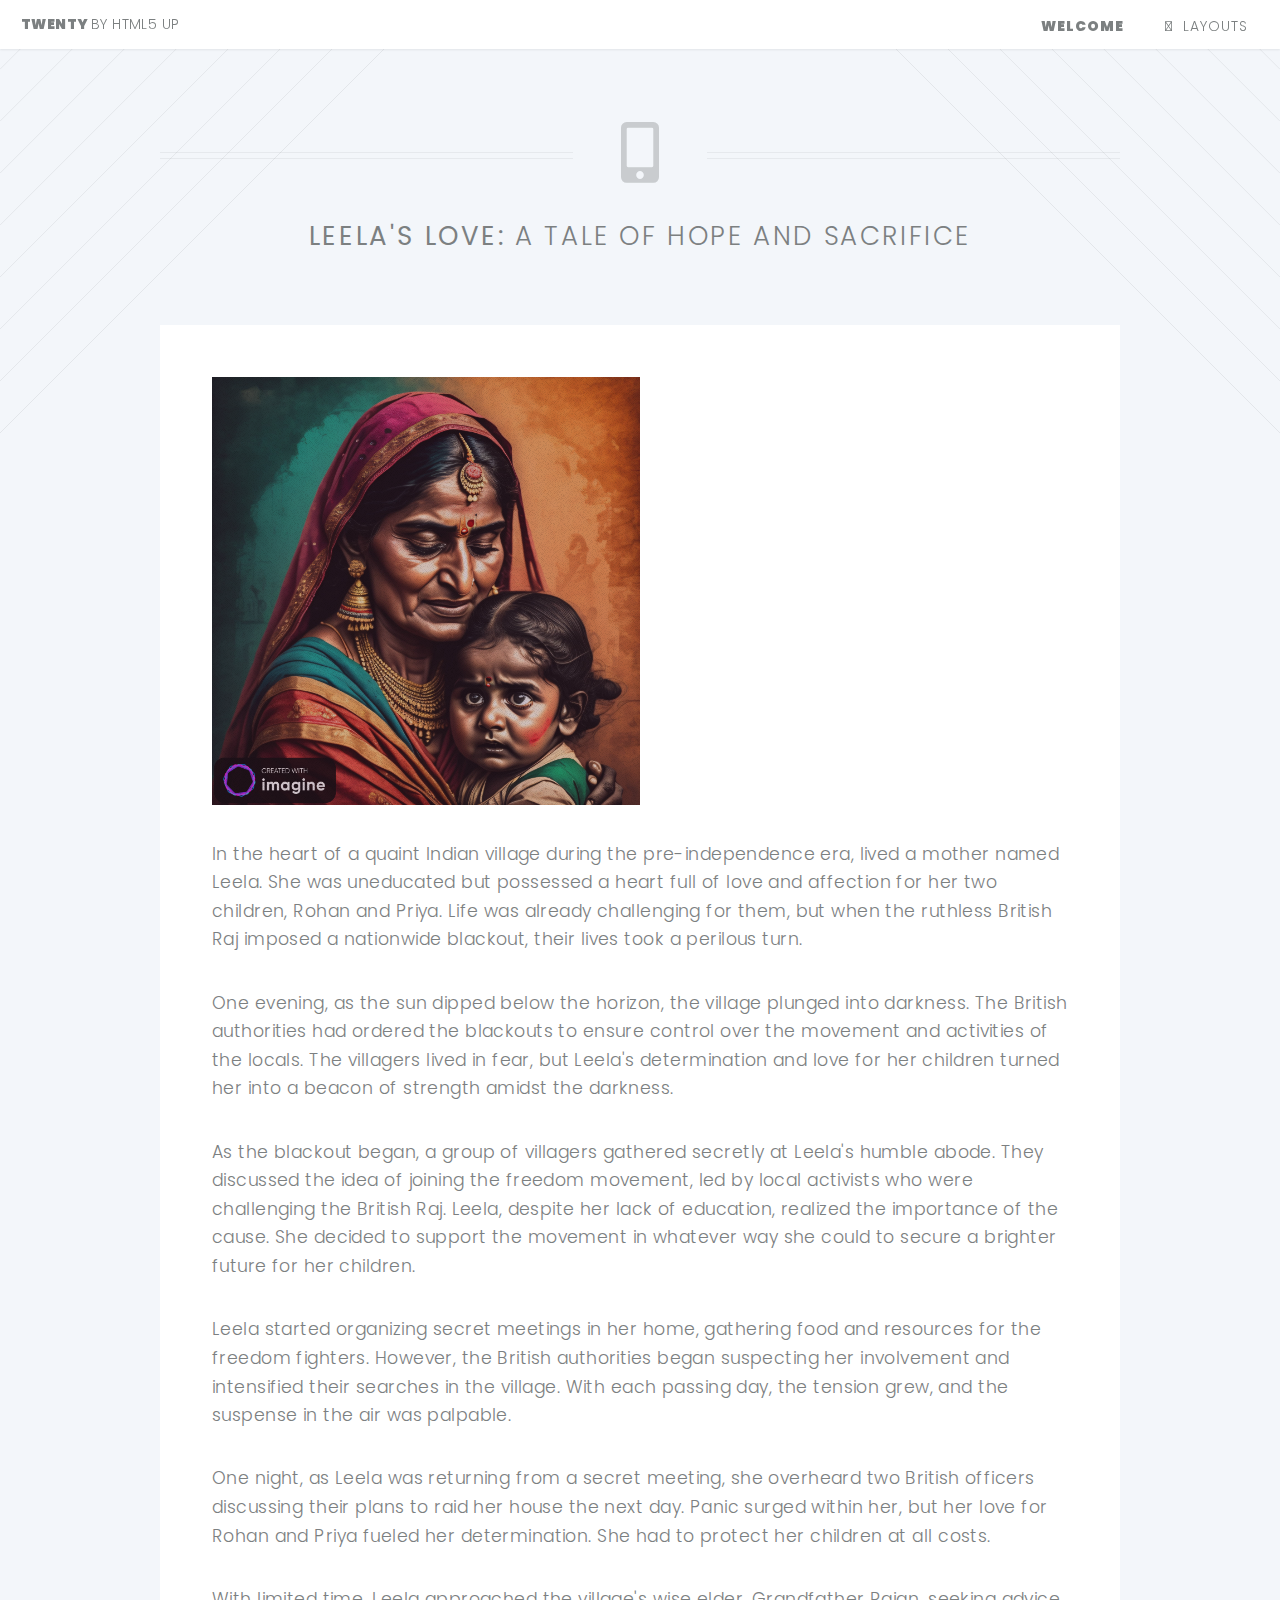
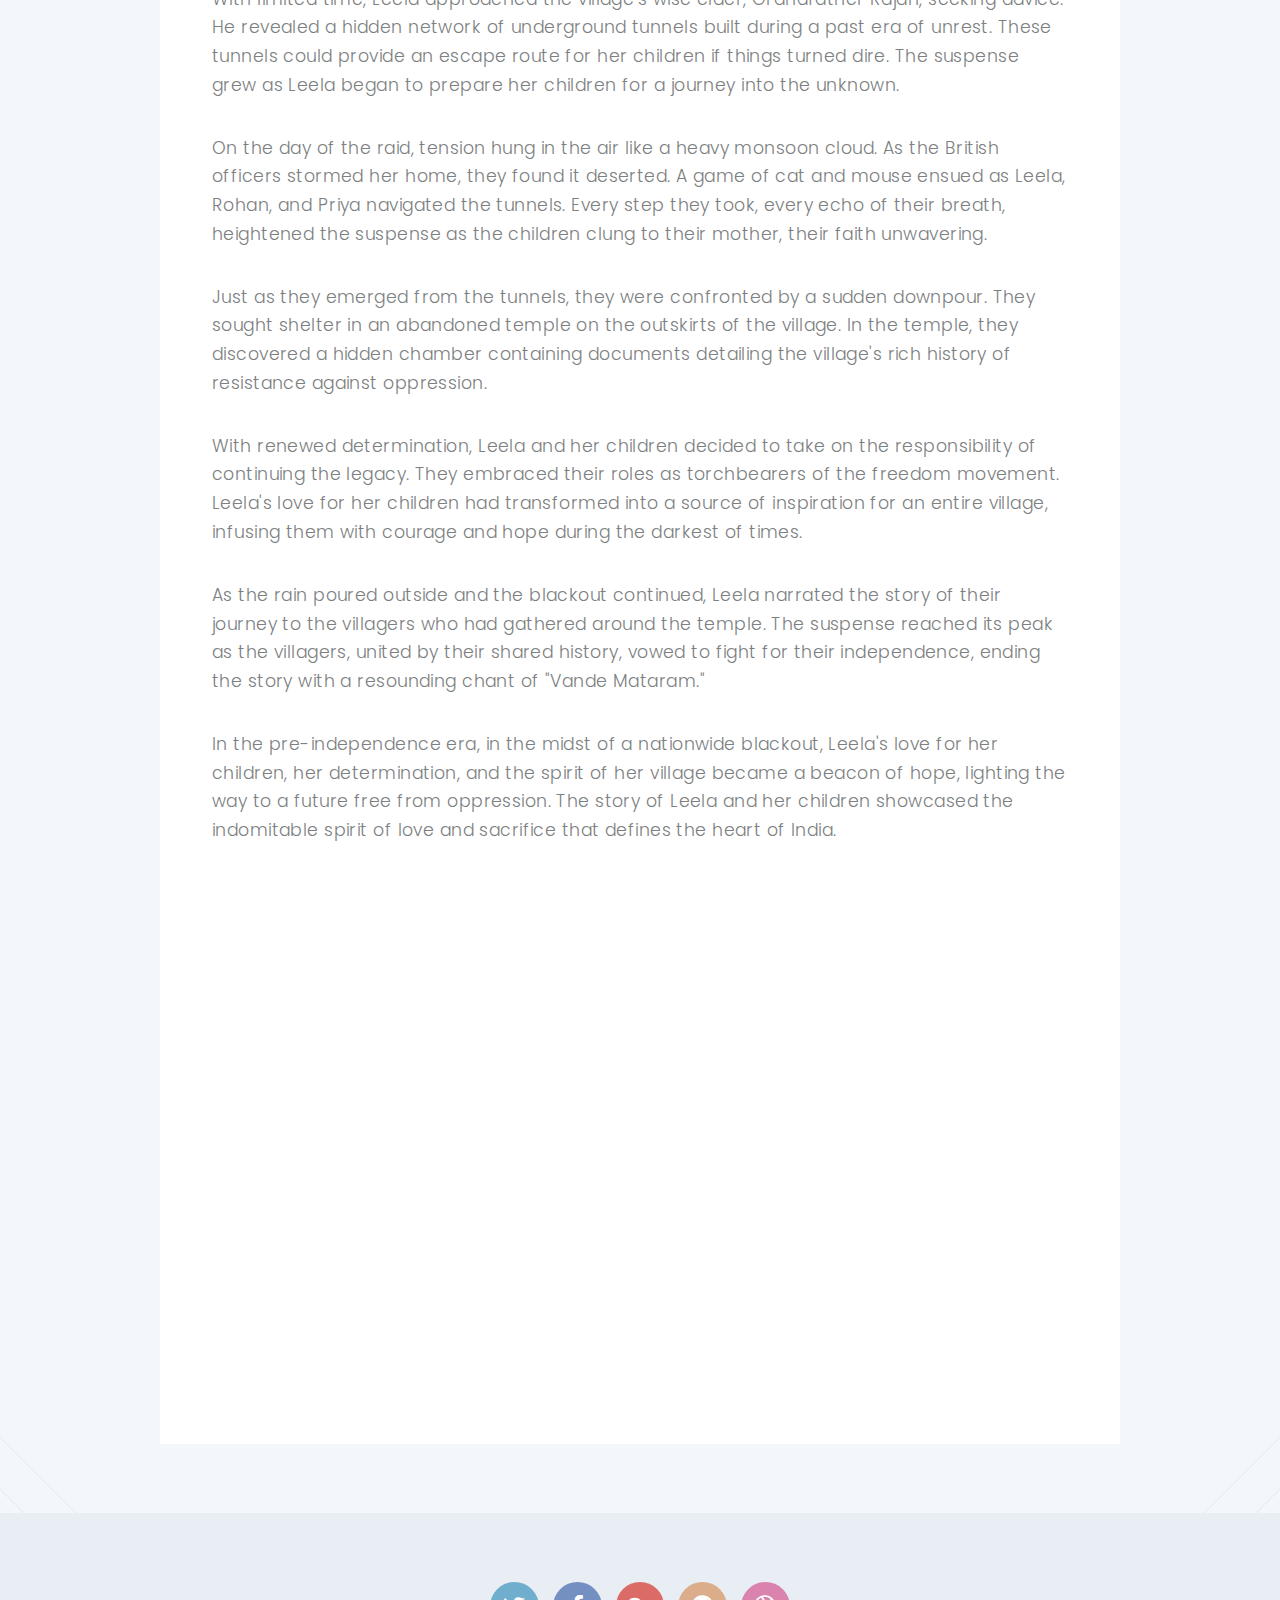
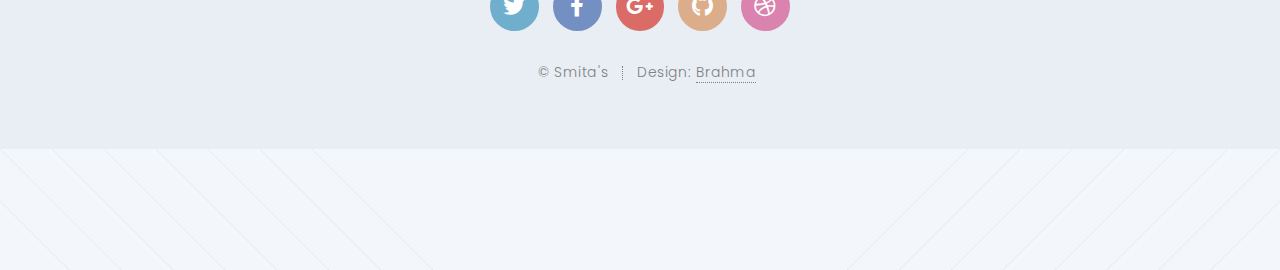
==== commit 8c9ad1ea: "Update no-sidebar.html" ====
--- a/no-sidebar.html
+++ b/no-sidebar.html
@@ -62,7 +62,7 @@
 									<section>
 										<div class="div_u">
 											<a href="#" class="image featured img_u"><img src="images/pic01.jpg" alt="" /></a>
-											<iframe src="https://www.veed.io/embed/767d58e0-048e-4846-8ca8-74c195d1b40b" width="744" height="504" frameborder="0" title="pic01" webkitallowfullscreen mozallowfullscreen allowfullscreen></iframe>
+											
 										</div>
 										
 										<!-- <header>
@@ -82,6 +82,7 @@
 										<!-- <p>Aliquam massa urna, imperdiet sit amet mi non, bibendum euismod est. Curabitur mi justo, tincidunt vel eros ullamcorper, porta cursus justo. Cras vel neque eros. Vestibulum diam quam, mollis at consectetur non, malesuada quis augue. Morbi tincidunt pretium interdum. Morbi mattis elementum orci, nec dictum massa. Morbi eu faucibus massa. Aliquam massa urna, imperdiet sit amet mi non, bibendum euismod est. Curabitur mi justo, tincidunt vel eros ullamcorper, porta cursus justo. Cras vel neque eros. Vestibulum diam.</p>
 										<p>Vestibulum diam quam, mollis at consectetur non, malesuada quis augue. Morbi tincidunt pretium interdum. Morbi mattis elementum orci, nec dictum porta cursus justo. Quisque ultricies lorem in ligula condimentum, et egestas turpis sagittis. Cras ac nunc urna. Nullam eget lobortis purus. Phasellus vitae tortor non est placerat tristique. Sed id sem et massa ornare pellentesque. Maecenas pharetra porta accumsan. </p>
 										<p>In vestibulum massa quis arcu lobortis tempus. Nam pretium arcu in odio vulputate luctus. Suspendisse euismod lorem eget lacinia fringilla. Sed sed felis justo. Nunc sodales elit in laoreet aliquam. Nam gravida, nisl sit amet iaculis porttitor, risus nisi rutrum metus, non hendrerit ipsum arcu tristique est.</p> -->
+										<iframe src="https://www.veed.io/embed/767d58e0-048e-4846-8ca8-74c195d1b40b" width="744" height="504" frameborder="0" title="pic01" webkitallowfullscreen mozallowfullscreen allowfullscreen></iframe>
 									</section>
 								</div>
 
--- a/assets/css/css_u.css
+++ b/assets/css/css_u.css
@@ -10,4 +10,5 @@
     margin-left: auto;
     margin-right: auto;
     padding: auto;
-}+    display: flex;
+}
